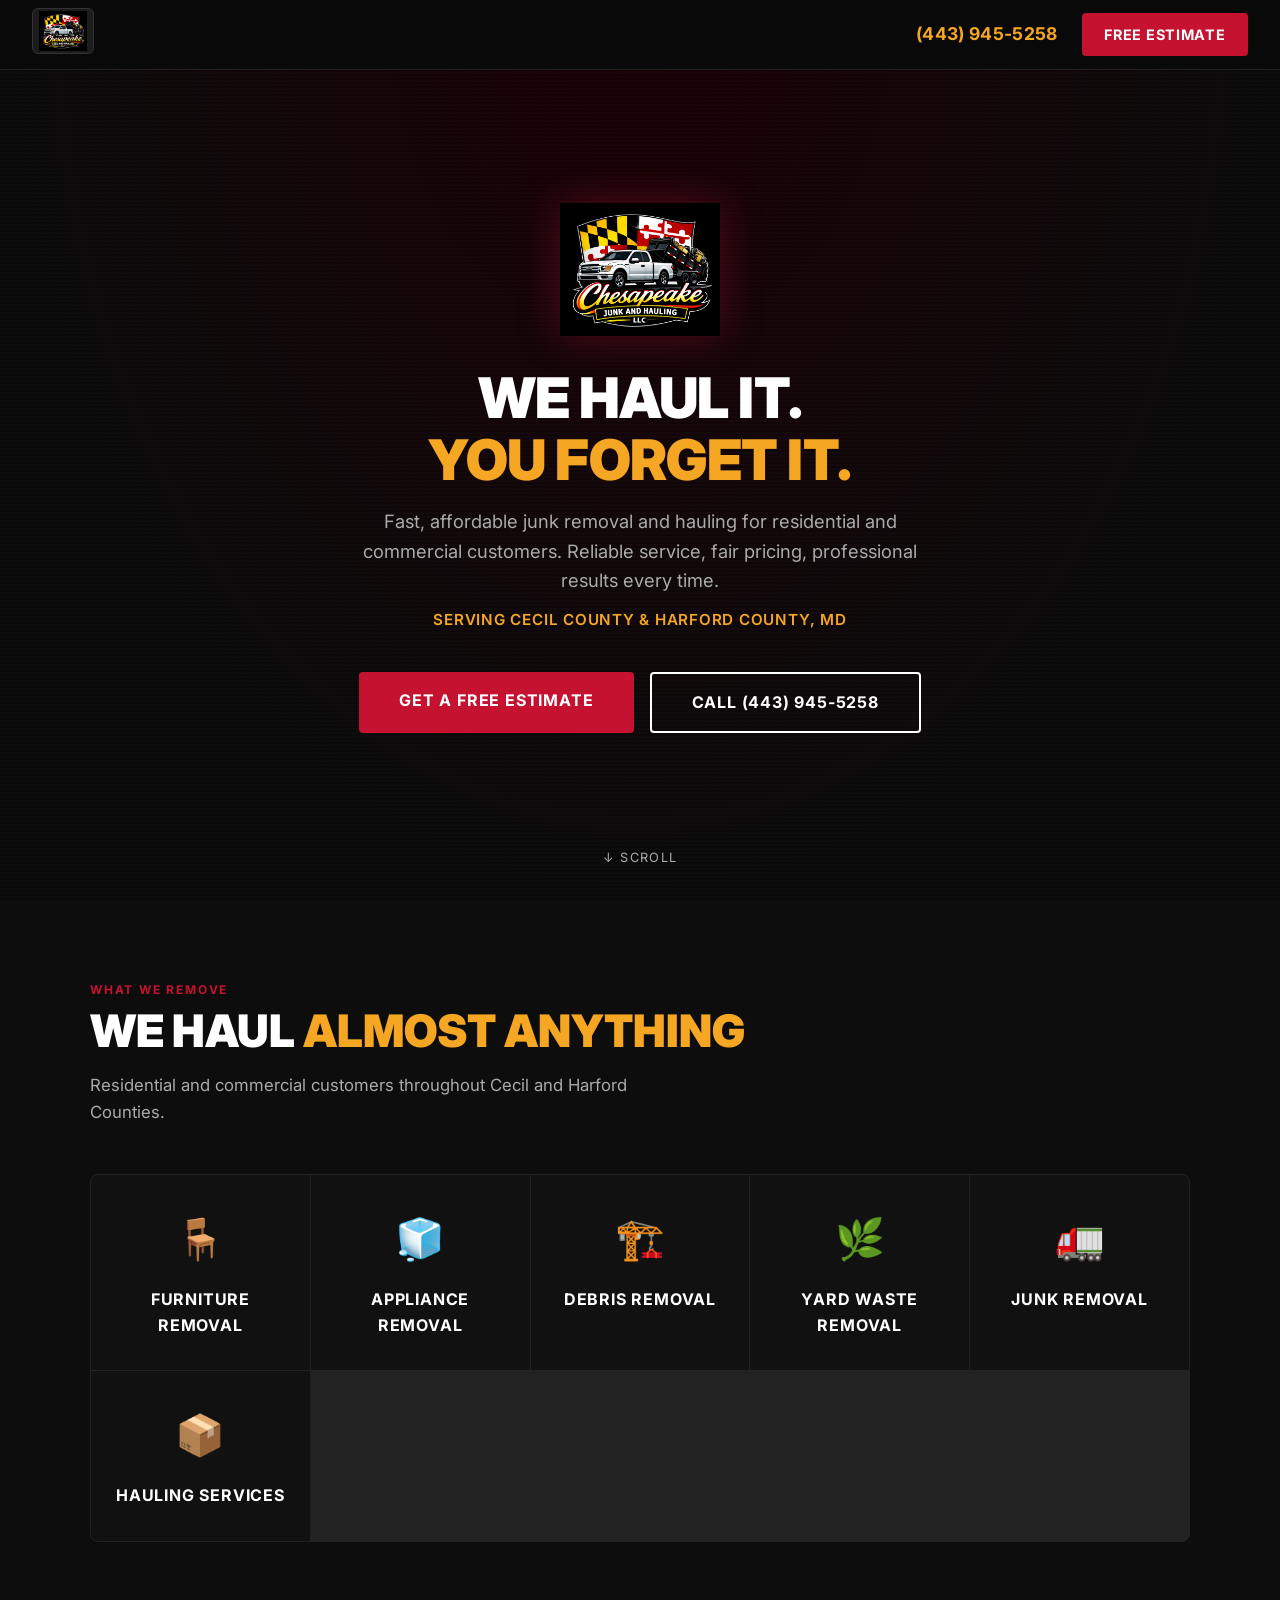
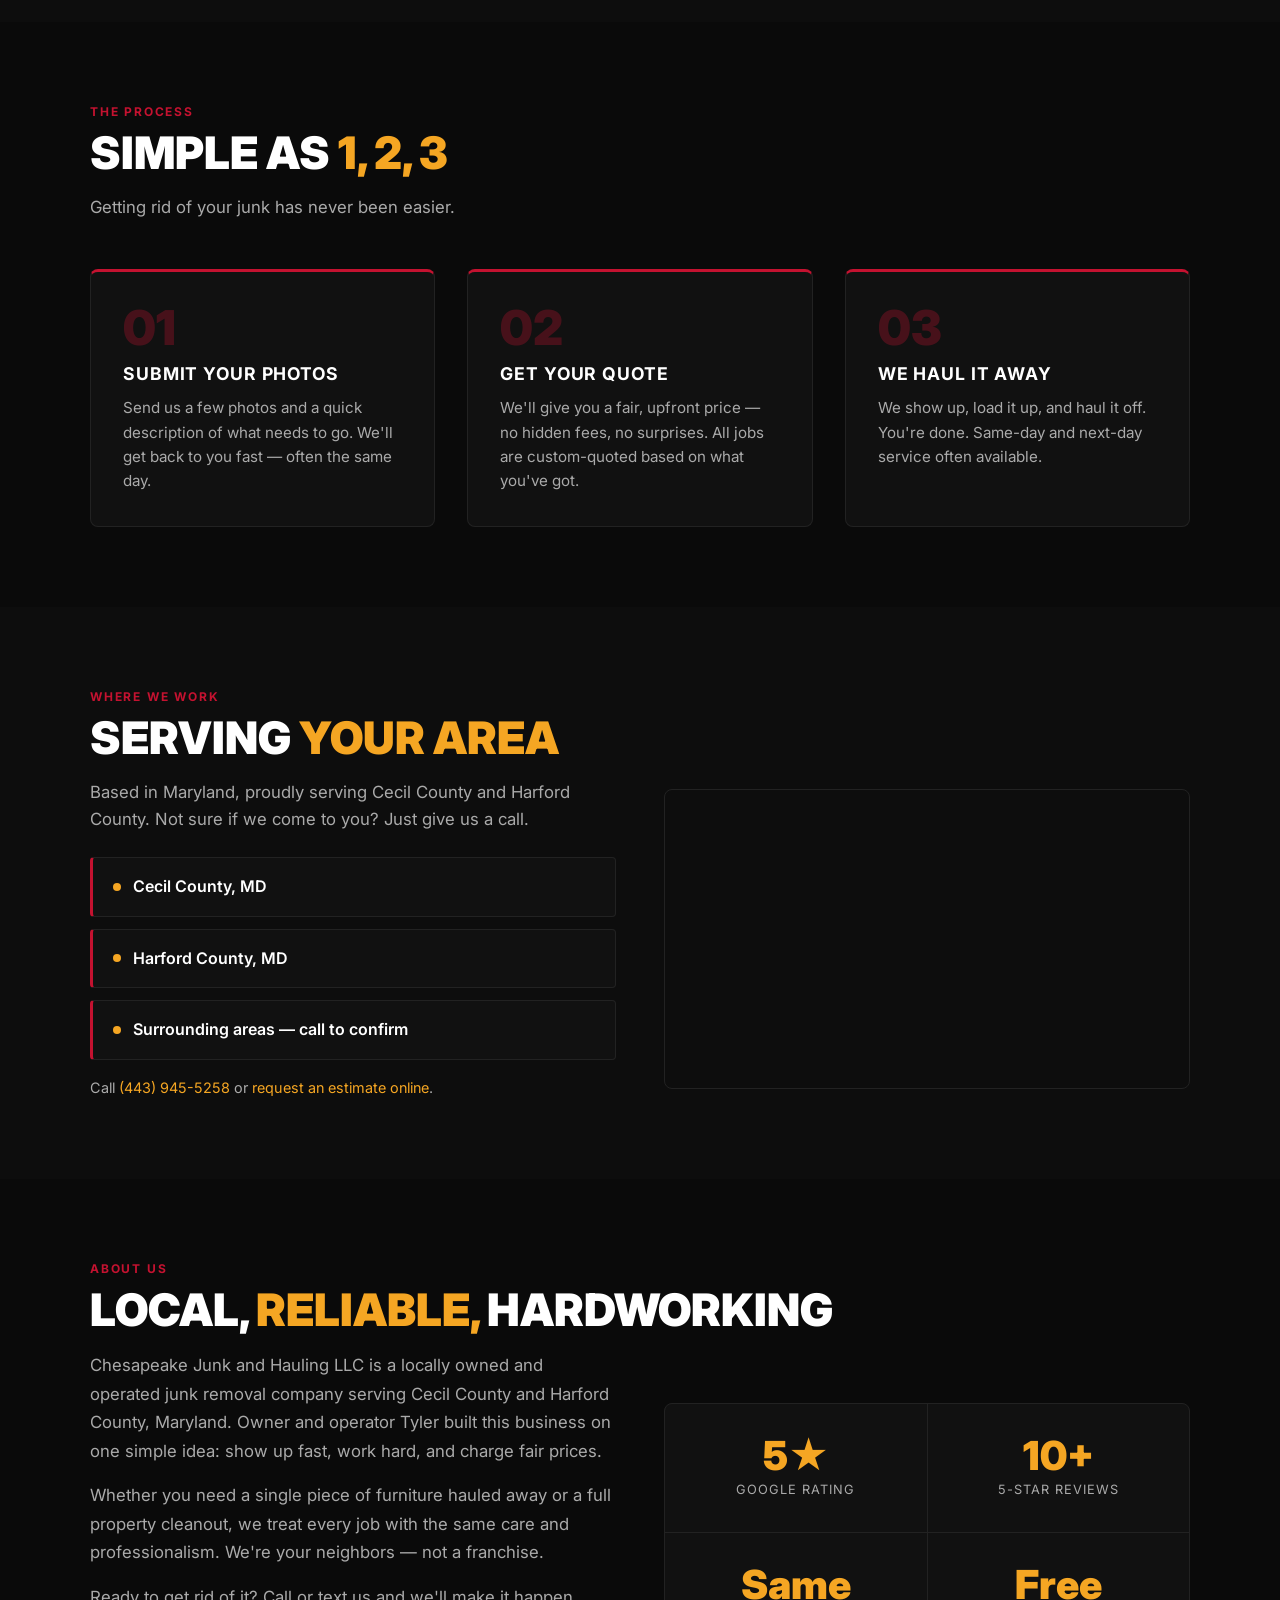
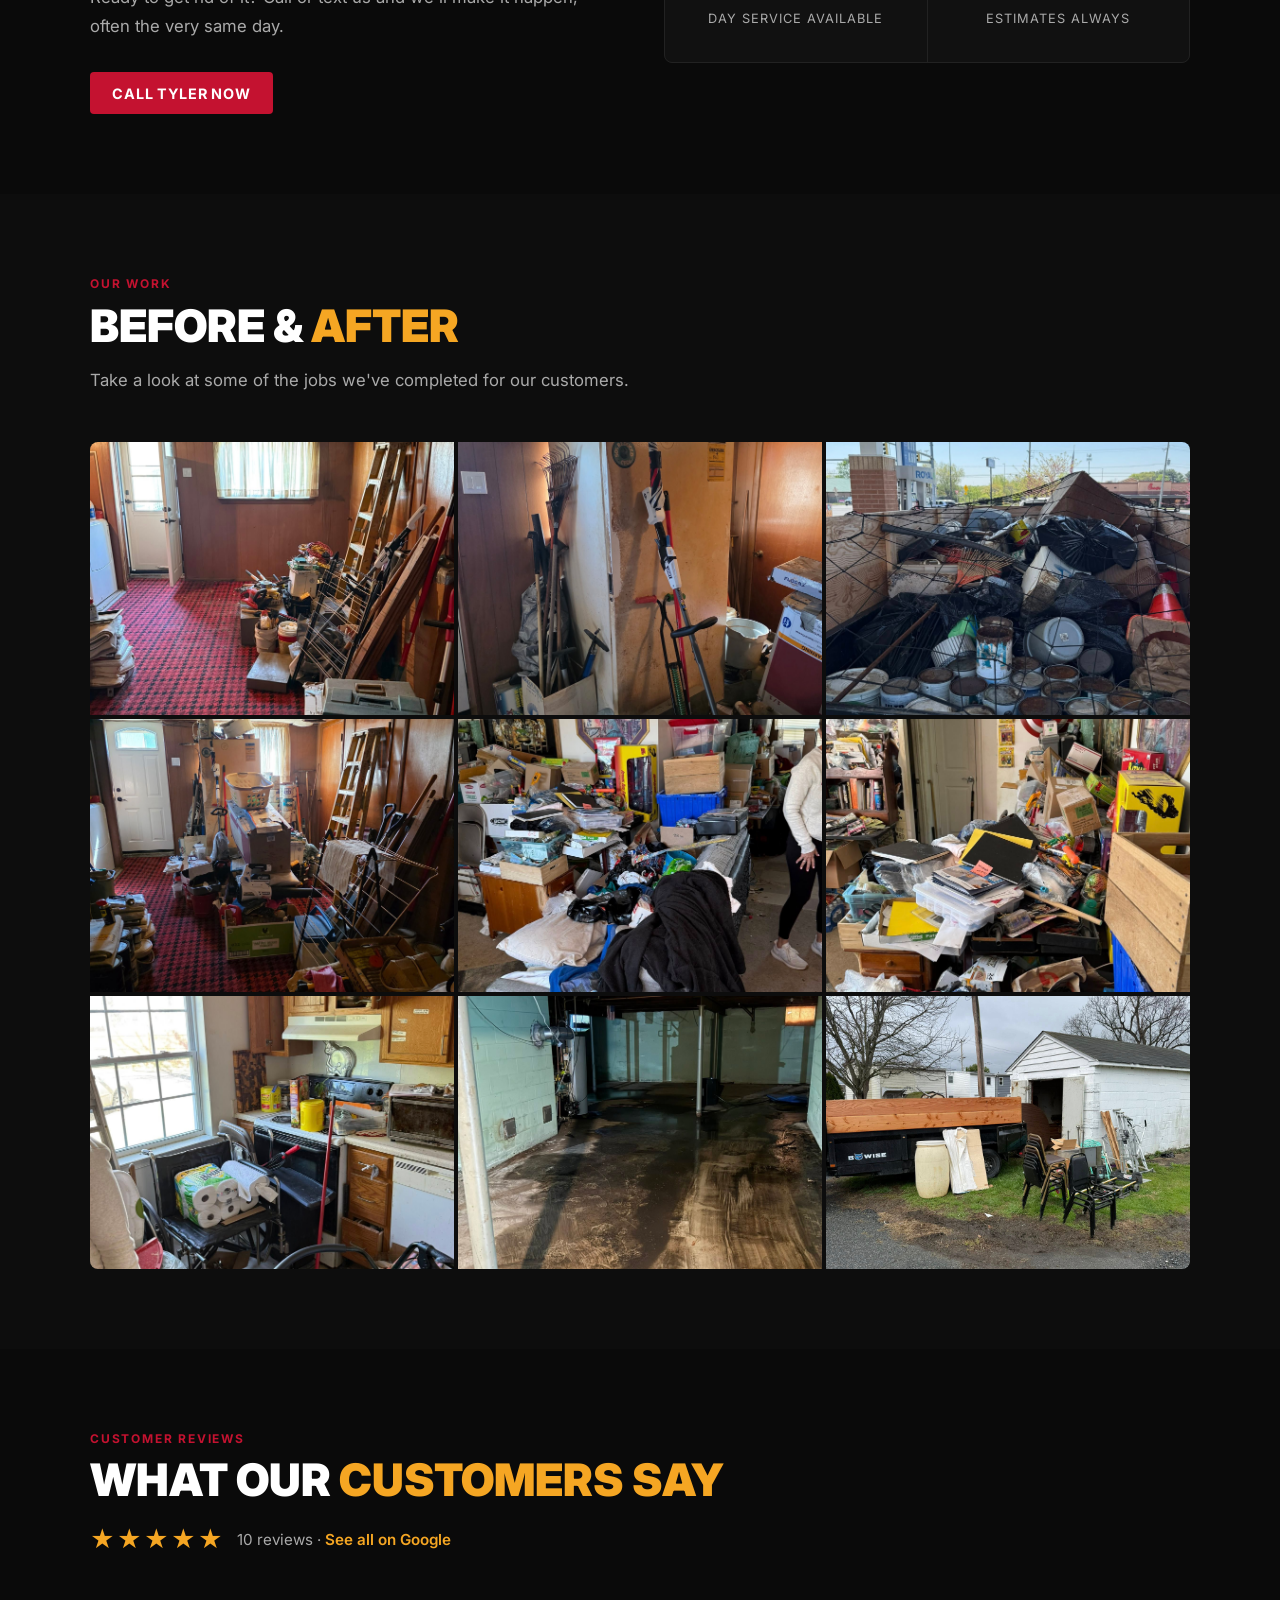
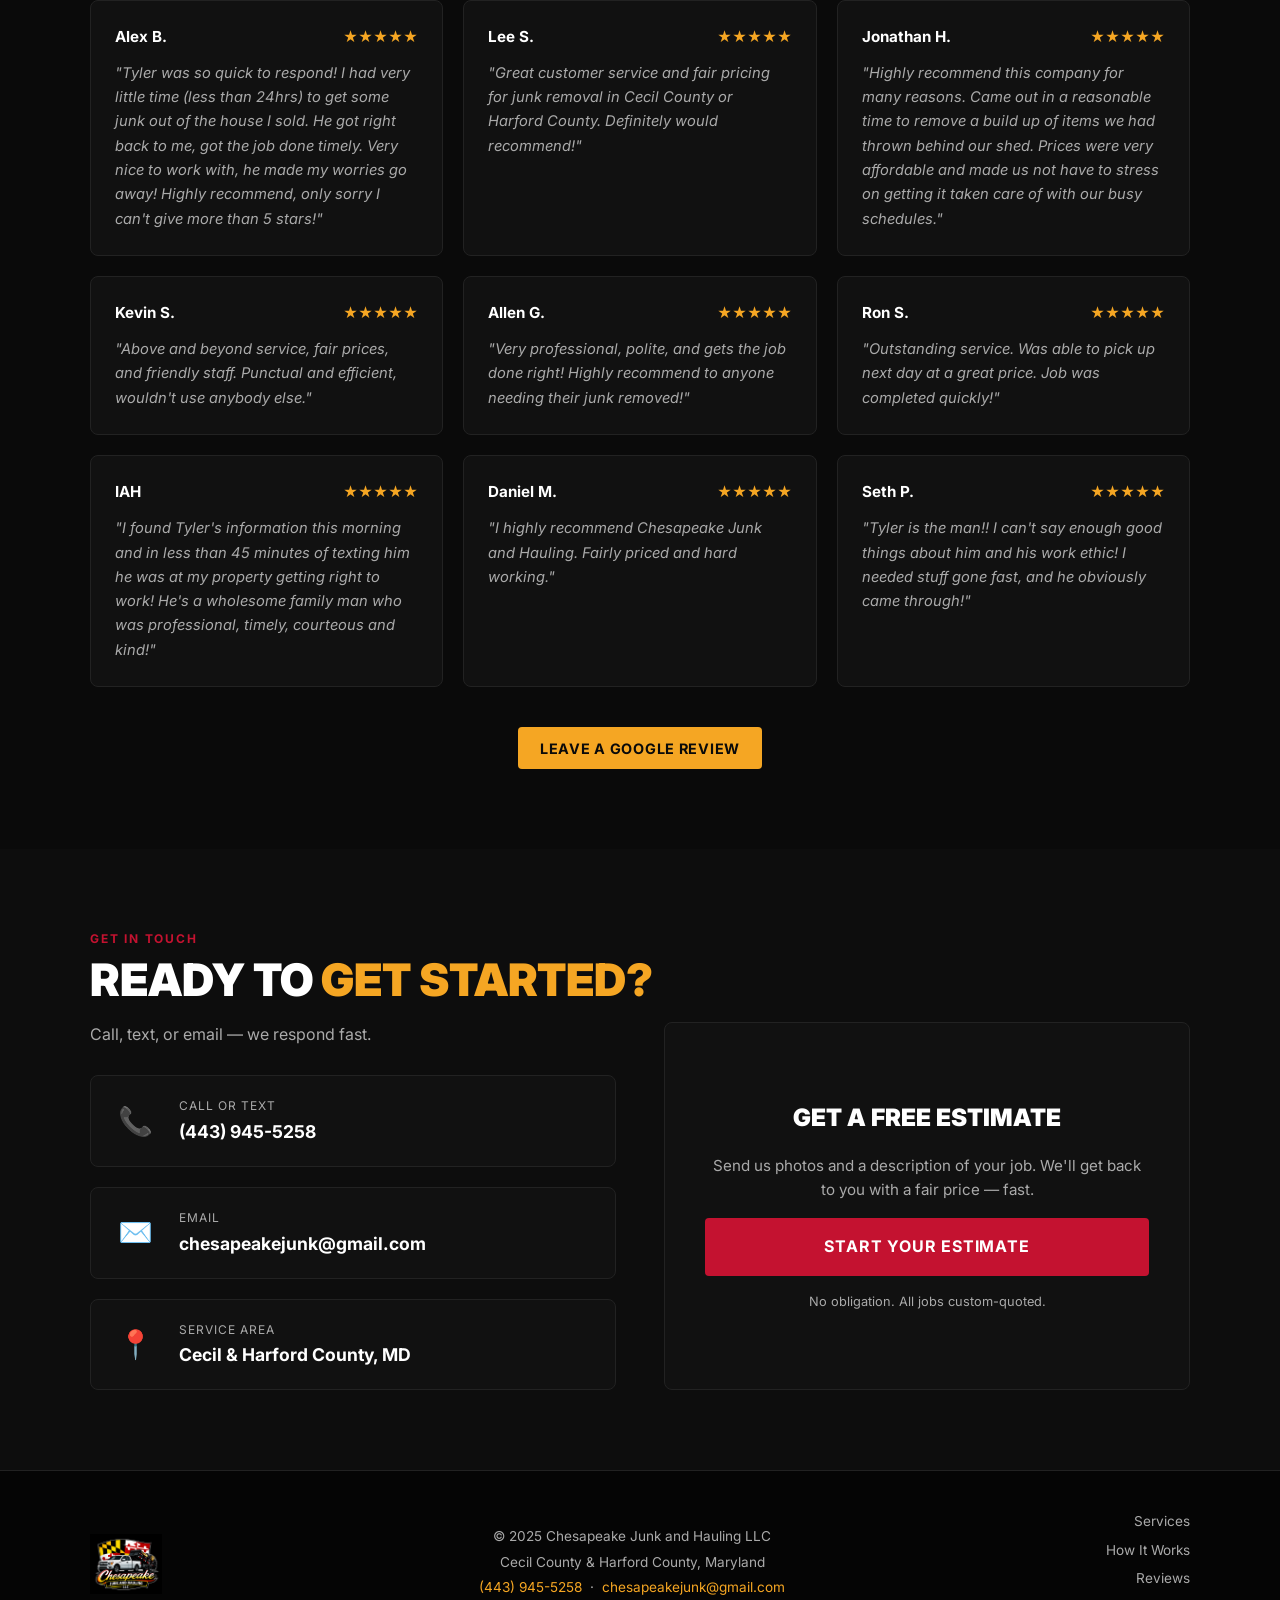
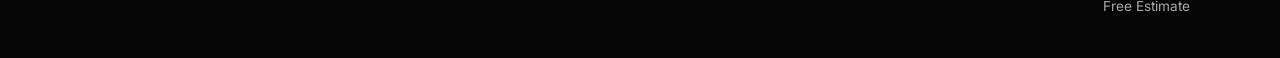
==== index.html @ 008b5aa5 "Switch to cjh_logo_1.png across all pages https://claude.ai/code/session_018CpJfaL9ju6xhXSL5NosDY" ====
<!DOCTYPE html>
<html lang="en">
<head>
  <meta charset="UTF-8" />
  <meta name="viewport" content="width=device-width, initial-scale=1.0" />
  <title>Chesapeake Junk and Hauling LLC — Cecil & Harford County, MD</title>
  <meta name="description" content="Fast, affordable junk removal and hauling for residential and commercial customers in Cecil County and Harford County, MD. Call (443) 945-5258 for a free estimate." />
  <link rel="icon" type="image/png" href="cjh_logo_1.png" />
  <link rel="stylesheet" href="css/style.css" />
  <link rel="preconnect" href="https://fonts.googleapis.com" />
  <link rel="preconnect" href="https://fonts.gstatic.com" crossorigin />
  <link href="https://fonts.googleapis.com/css2?family=Inter:wght@400;600;700;900&display=swap" rel="stylesheet" />
</head>
<body>

<!-- HEADER -->
<header>
  <a href="#hero">
    <img src="cjh_logo_1.png" alt="Chesapeake Junk and Hauling LLC" class="header-logo" />
  </a>
  <div class="header-right">
    <a href="tel:4439455258" class="header-phone">(443) 945-5258</a>
    <a href="estimate.html" class="btn btn-primary">Free Estimate</a>
  </div>
</header>

<!-- HERO -->
<section id="hero">
  <div class="hero-inner">
    <img src="cjh_logo_1.png" alt="Chesapeake Junk and Hauling LLC" class="hero-logo" />
    <h1 class="hero-headline">We Haul It.<br /><span>You Forget It.</span></h1>
    <p class="hero-sub">Fast, affordable junk removal and hauling for residential and commercial customers. Reliable service, fair pricing, professional results every time.</p>
    <p class="hero-area">Serving Cecil County &amp; Harford County, MD</p>
    <div class="hero-cta">
      <a href="estimate.html" class="btn btn-primary btn-lg">Get a Free Estimate</a>
      <a href="tel:4439455258" class="btn btn-outline btn-lg">Call (443) 945-5258</a>
    </div>
  </div>
  <div class="hero-scroll">↓ scroll</div>
</section>

<!-- SERVICES -->
<section id="services">
  <div class="section-inner">
    <p class="section-label">What We Remove</p>
    <h2 class="section-title">We Haul <span>Almost Anything</span></h2>
    <p class="section-sub">Residential and commercial customers throughout Cecil and Harford Counties.</p>
    <div class="services-grid">
      <div class="service-card">
        <span class="service-icon">🪑</span>
        <p class="service-name">Furniture Removal</p>
      </div>
      <div class="service-card">
        <span class="service-icon">🧊</span>
        <p class="service-name">Appliance Removal</p>
      </div>
      <div class="service-card">
        <span class="service-icon">🏗️</span>
        <p class="service-name">Debris Removal</p>
      </div>
      <div class="service-card">
        <span class="service-icon">🌿</span>
        <p class="service-name">Yard Waste Removal</p>
      </div>
      <div class="service-card">
        <span class="service-icon">🚛</span>
        <p class="service-name">Junk Removal</p>
      </div>
      <div class="service-card">
        <span class="service-icon">📦</span>
        <p class="service-name">Hauling Services</p>
      </div>
    </div>
  </div>
</section>

<!-- HOW IT WORKS -->
<section id="how-it-works">
  <div class="section-inner">
    <p class="section-label">The Process</p>
    <h2 class="section-title">Simple as <span>1, 2, 3</span></h2>
    <p class="section-sub">Getting rid of your junk has never been easier.</p>
    <div class="steps">
      <div class="step">
        <div class="step-number">01</div>
        <p class="step-title">Submit Your Photos</p>
        <p class="step-desc">Send us a few photos and a quick description of what needs to go. We'll get back to you fast — often the same day.</p>
      </div>
      <div class="step">
        <div class="step-number">02</div>
        <p class="step-title">Get Your Quote</p>
        <p class="step-desc">We'll give you a fair, upfront price — no hidden fees, no surprises. All jobs are custom-quoted based on what you've got.</p>
      </div>
      <div class="step">
        <div class="step-number">03</div>
        <p class="step-title">We Haul It Away</p>
        <p class="step-desc">We show up, load it up, and haul it off. You're done. Same-day and next-day service often available.</p>
      </div>
    </div>
  </div>
</section>

<!-- SERVICE AREA -->
<section id="service-area">
  <div class="section-inner">
    <p class="section-label">Where We Work</p>
    <h2 class="section-title">Serving <span>Your Area</span></h2>
    <div class="area-content">
      <div>
        <p class="section-sub" style="margin-bottom:1.5rem;">Based in Maryland, proudly serving Cecil County and Harford County. Not sure if we come to you? Just give us a call.</p>
        <div class="area-counties">
          <div class="county"><span class="county-dot"></span>Cecil County, MD</div>
          <div class="county"><span class="county-dot"></span>Harford County, MD</div>
          <div class="county"><span class="county-dot"></span>Surrounding areas — call to confirm</div>
        </div>
        <p class="area-note">Call <a href="tel:4439455258" style="color:var(--gold)">(443) 945-5258</a> or <a href="estimate.html" style="color:var(--gold)">request an estimate online</a>.</p>
      </div>
      <div class="map-embed">
        <iframe
          title="Service area map"
          src="https://www.google.com/maps/embed?pb=!1m18!1m12!1m3!1d393918.5!2d-76.3!3d39.6!2m3!1f0!2f0!3f0!3m2!1i1024!2i768!4f13.1!3m3!1m2!1s0xa0b65fd586cd8cc9%3A0x5579411140b2cded!2sChesapeake+Junk+and+Hauling+LLC!5e0!3m2!1sen!2sus!4v1"
          allowfullscreen=""
          loading="lazy"
          referrerpolicy="no-referrer-when-downgrade">
        </iframe>
      </div>
    </div>
  </div>
</section>

<!-- ABOUT -->
<section id="about">
  <div class="section-inner">
    <p class="section-label">About Us</p>
    <h2 class="section-title">Local, <span>Reliable,</span> Hardworking</h2>
    <div class="about-content">
      <div class="about-text">
        <p>Chesapeake Junk and Hauling LLC is a locally owned and operated junk removal company serving Cecil County and Harford County, Maryland. Owner and operator Tyler built this business on one simple idea: show up fast, work hard, and charge fair prices.</p>
        <p>Whether you need a single piece of furniture hauled away or a full property cleanout, we treat every job with the same care and professionalism. We're your neighbors — not a franchise.</p>
        <p>Ready to get rid of it? Call or text us and we'll make it happen, often the very same day.</p>
        <a href="tel:4439455258" class="btn btn-primary" style="margin-top:1rem;">Call Tyler Now</a>
      </div>
      <div class="about-stats">
        <div class="stat">
          <div class="stat-number">5★</div>
          <div class="stat-label">Google Rating</div>
        </div>
        <div class="stat">
          <div class="stat-number">10+</div>
          <div class="stat-label">5-Star Reviews</div>
        </div>
        <div class="stat">
          <div class="stat-number">Same</div>
          <div class="stat-label">Day Service Available</div>
        </div>
        <div class="stat">
          <div class="stat-number">Free</div>
          <div class="stat-label">Estimates Always</div>
        </div>
      </div>
    </div>
  </div>
</section>

<!-- GALLERY -->
<section id="gallery">
  <div class="section-inner">
    <p class="section-label">Our Work</p>
    <h2 class="section-title">Before &amp; <span>After</span></h2>
    <p class="section-sub">Take a look at some of the jobs we've completed for our customers.</p>
    <div class="gallery-grid">
      <div class="gallery-item" onclick="openLightbox(this)">
        <img src="681707821_122120002311206513_1579442215105613670_n.jpg" alt="Junk removal job" loading="lazy" />
      </div>
      <div class="gallery-item" onclick="openLightbox(this)">
        <img src="683344611_122120002287206513_3068894009517770310_n.jpg" alt="Junk removal job" loading="lazy" />
      </div>
      <div class="gallery-item" onclick="openLightbox(this)">
        <img src="683772284_122120002323206513_3448571448815365434_n.jpg" alt="Junk removal job" loading="lazy" />
      </div>
      <div class="gallery-item" onclick="openLightbox(this)">
        <img src="684471905_122120002281206513_4633569588279270824_n.jpg" alt="Junk removal job" loading="lazy" />
      </div>
      <div class="gallery-item" onclick="openLightbox(this)">
        <img src="701676213_122122004553206513_4109151575637820748_n.jpg" alt="Junk removal job" loading="lazy" />
      </div>
      <div class="gallery-item" onclick="openLightbox(this)">
        <img src="702260670_122122004379206513_4114368675977324073_n.jpg" alt="Junk removal job" loading="lazy" />
      </div>
      <div class="gallery-item" onclick="openLightbox(this)">
        <img src="702288674_122122004415206513_717815003523115135_n.jpg" alt="Junk removal job" loading="lazy" />
      </div>
      <div class="gallery-item" onclick="openLightbox(this)">
        <img src="703206499_122122370973206513_6875641164603915104_n.jpg" alt="Junk removal job" loading="lazy" />
      </div>
      <div class="gallery-item" onclick="openLightbox(this)">
        <img src="656009964_122115654963206513_557684525960553288_n.jpg" alt="Junk removal job" loading="lazy" />
      </div>
    </div>
  </div>
</section>

<!-- REVIEWS -->
<section id="reviews">
  <div class="section-inner">
    <p class="section-label">Customer Reviews</p>
    <h2 class="section-title">What Our <span>Customers Say</span></h2>
    <div class="reviews-stars">
      <span class="stars">★★★★★</span>
      <span class="reviews-count">10 reviews · <a href="https://www.google.com/maps/place/Chesapeake+Junk+and+Hauling+LLC/@40.1745763,-80.2454149,7z/data=!3m1!4b1!4m6!3m5!1s0xa0b65fd586cd8cc9:0x5579411140b2cded!8m2!3d40.2003813!4d-77.6047046!16s%2Fg%2F11y_xlfj4_" target="_blank" rel="noopener">See all on Google</a></span>
    </div>
    <div class="reviews-grid">
      <div class="review-card">
        <div class="review-header">
          <span class="reviewer-name">Alex B.</span>
          <span class="review-stars">★★★★★</span>
        </div>
        <p class="review-text">"Tyler was so quick to respond! I had very little time (less than 24hrs) to get some junk out of the house I sold. He got right back to me, got the job done timely. Very nice to work with, he made my worries go away! Highly recommend, only sorry I can't give more than 5 stars!"</p>
      </div>
      <div class="review-card">
        <div class="review-header">
          <span class="reviewer-name">Lee S.</span>
          <span class="review-stars">★★★★★</span>
        </div>
        <p class="review-text">"Great customer service and fair pricing for junk removal in Cecil County or Harford County. Definitely would recommend!"</p>
      </div>
      <div class="review-card">
        <div class="review-header">
          <span class="reviewer-name">Jonathan H.</span>
          <span class="review-stars">★★★★★</span>
        </div>
        <p class="review-text">"Highly recommend this company for many reasons. Came out in a reasonable time to remove a build up of items we had thrown behind our shed. Prices were very affordable and made us not have to stress on getting it taken care of with our busy schedules."</p>
      </div>
      <div class="review-card">
        <div class="review-header">
          <span class="reviewer-name">Kevin S.</span>
          <span class="review-stars">★★★★★</span>
        </div>
        <p class="review-text">"Above and beyond service, fair prices, and friendly staff. Punctual and efficient, wouldn't use anybody else."</p>
      </div>
      <div class="review-card">
        <div class="review-header">
          <span class="reviewer-name">Allen G.</span>
          <span class="review-stars">★★★★★</span>
        </div>
        <p class="review-text">"Very professional, polite, and gets the job done right! Highly recommend to anyone needing their junk removed!"</p>
      </div>
      <div class="review-card">
        <div class="review-header">
          <span class="reviewer-name">Ron S.</span>
          <span class="review-stars">★★★★★</span>
        </div>
        <p class="review-text">"Outstanding service. Was able to pick up next day at a great price. Job was completed quickly!"</p>
      </div>
      <div class="review-card">
        <div class="review-header">
          <span class="reviewer-name">IAH</span>
          <span class="review-stars">★★★★★</span>
        </div>
        <p class="review-text">"I found Tyler's information this morning and in less than 45 minutes of texting him he was at my property getting right to work! He's a wholesome family man who was professional, timely, courteous and kind!"</p>
      </div>
      <div class="review-card">
        <div class="review-header">
          <span class="reviewer-name">Daniel M.</span>
          <span class="review-stars">★★★★★</span>
        </div>
        <p class="review-text">"I highly recommend Chesapeake Junk and Hauling. Fairly priced and hard working."</p>
      </div>
      <div class="review-card">
        <div class="review-header">
          <span class="reviewer-name">Seth P.</span>
          <span class="review-stars">★★★★★</span>
        </div>
        <p class="review-text">"Tyler is the man!! I can't say enough good things about him and his work ethic! I needed stuff gone fast, and he obviously came through!"</p>
      </div>
    </div>
    <div class="reviews-cta">
      <a href="https://www.google.com/maps/place/Chesapeake+Junk+and+Hauling+LLC/@40.1745763,-80.2454149,7z/data=!3m1!4b1!4m6!3m5!1s0xa0b65fd586cd8cc9:0x5579411140b2cded!8m2!3d40.2003813!4d-77.6047046!16s%2Fg%2F11y_xlfj4_" target="_blank" rel="noopener" class="btn btn-gold">Leave a Google Review</a>
    </div>
  </div>
</section>

<!-- CONTACT -->
<section id="contact">
  <div class="section-inner">
    <p class="section-label">Get In Touch</p>
    <h2 class="section-title">Ready to <span>Get Started?</span></h2>
    <div class="contact-grid">
      <div class="contact-methods">
        <p style="color:var(--gray);margin-bottom:0.5rem;">Call, text, or email — we respond fast.</p>
        <a href="tel:4439455258" class="contact-method">
          <span class="contact-icon">📞</span>
          <div>
            <p class="contact-method-label">Call or Text</p>
            <p class="contact-method-value">(443) 945-5258</p>
          </div>
        </a>
        <a href="mailto:chesapeakejunk@gmail.com" class="contact-method">
          <span class="contact-icon">✉️</span>
          <div>
            <p class="contact-method-label">Email</p>
            <p class="contact-method-value">chesapeakejunk@gmail.com</p>
          </div>
        </a>
        <a href="https://www.google.com/maps/place/Chesapeake+Junk+and+Hauling+LLC/@40.1745763,-80.2454149,7z/data=!3m1!4b1!4m6!3m5!1s0xa0b65fd586cd8cc9:0x5579411140b2cded!8m2!3d40.2003813!4d-77.6047046!16s%2Fg%2F11y_xlfj4_" target="_blank" rel="noopener" class="contact-method">
          <span class="contact-icon">📍</span>
          <div>
            <p class="contact-method-label">Service Area</p>
            <p class="contact-method-value">Cecil &amp; Harford County, MD</p>
          </div>
        </a>
      </div>
      <div class="contact-cta-box">
        <h3>Get a Free Estimate</h3>
        <p>Send us photos and a description of your job. We'll get back to you with a fair price — fast.</p>
        <a href="estimate.html" class="btn btn-primary btn-lg">Start Your Estimate</a>
        <p style="color:var(--gray);font-size:0.8rem;">No obligation. All jobs custom-quoted.</p>
      </div>
    </div>
  </div>
</section>

<!-- FOOTER -->
<footer>
  <div class="footer-inner">
    <img src="cjh_logo_1.png" alt="Chesapeake Junk and Hauling LLC" class="footer-logo" />
    <div class="footer-info">
      <p>&copy; 2025 Chesapeake Junk and Hauling LLC</p>
      <p>Cecil County &amp; Harford County, Maryland</p>
      <p><a href="tel:4439455258">(443) 945-5258</a> &nbsp;·&nbsp; <a href="mailto:chesapeakejunk@gmail.com">chesapeakejunk@gmail.com</a></p>
    </div>
    <div class="footer-links">
      <a href="#services">Services</a>
      <a href="#how-it-works">How It Works</a>
      <a href="#reviews">Reviews</a>
      <a href="estimate.html">Free Estimate</a>
    </div>
  </div>
</footer>

<!-- LIGHTBOX -->
<div class="lightbox" id="lightbox" onclick="closeLightbox()">
  <span class="lightbox-close">&times;</span>
  <img id="lightbox-img" src="" alt="" />
</div>

<script src="js/main.js"></script>
</body>
</html>
---- css/style.css ----
*, *::before, *::after { box-sizing: border-box; margin: 0; padding: 0; }

:root {
  --black: #0a0a0a;
  --dark: #111111;
  --darker: #0d0d0d;
  --red: #c41230;
  --red-dark: #9e0e26;
  --gold: #f5a623;
  --white: #ffffff;
  --gray: #aaaaaa;
  --border: #222222;
}

html { scroll-behavior: smooth; }

body {
  font-family: 'Inter', 'Segoe UI', Arial, sans-serif;
  background: var(--black);
  color: var(--white);
  line-height: 1.6;
}

a { color: inherit; text-decoration: none; }

/* ── HEADER ── */
header {
  position: fixed;
  top: 0; left: 0; right: 0;
  z-index: 100;
  background: rgba(10,10,10,0.95);
  backdrop-filter: blur(8px);
  border-bottom: 1px solid var(--border);
  padding: 0 2rem;
  height: 70px;
  display: flex;
  align-items: center;
  justify-content: space-between;
}

.header-logo {
  height: 46px;
  width: auto;
  background: #1c1c1c;
  border-radius: 6px;
  padding: 2px 6px;
  border: 1px solid #333;
}

.header-right {
  display: flex;
  align-items: center;
  gap: 1.5rem;
}

.header-phone {
  font-size: 1.1rem;
  font-weight: 700;
  color: var(--gold);
  letter-spacing: 0.02em;
}

.header-phone:hover { color: var(--white); }

.btn {
  display: inline-block;
  padding: 0.6rem 1.4rem;
  border-radius: 4px;
  font-weight: 700;
  font-size: 0.9rem;
  text-transform: uppercase;
  letter-spacing: 0.05em;
  transition: background 0.2s, transform 0.1s;
  cursor: pointer;
  border: none;
}

.btn-primary {
  background: var(--red);
  color: var(--white);
}

.btn-primary:hover {
  background: var(--red-dark);
  transform: translateY(-1px);
}

.btn-gold {
  background: var(--gold);
  color: var(--black);
}

.btn-gold:hover {
  background: #e09510;
  transform: translateY(-1px);
}

.btn-outline {
  background: transparent;
  color: var(--white);
  border: 2px solid var(--white);
}

.btn-outline:hover {
  background: var(--white);
  color: var(--black);
}

.btn-lg {
  padding: 1rem 2.5rem;
  font-size: 1rem;
}

/* ── HERO ── */
#hero {
  min-height: 100vh;
  display: flex;
  align-items: center;
  justify-content: center;
  text-align: center;
  padding: 100px 2rem 4rem;
  background: radial-gradient(ellipse at center top, #1a0005 0%, var(--black) 70%);
  position: relative;
  overflow: hidden;
}

#hero::before {
  content: '';
  position: absolute;
  inset: 0;
  background: repeating-linear-gradient(
    0deg,
    transparent,
    transparent 2px,
    rgba(255,255,255,0.01) 2px,
    rgba(255,255,255,0.01) 4px
  );
  pointer-events: none;
}

.hero-inner {
  max-width: 800px;
  position: relative;
  z-index: 1;
}

.hero-logo {
  width: 160px;
  height: auto;
  margin-bottom: 1.5rem;
  filter: drop-shadow(0 0 20px rgba(196,18,48,0.35));
}

.hero-headline {
  font-size: clamp(2rem, 5vw, 3.5rem);
  font-weight: 900;
  line-height: 1.1;
  margin-bottom: 1rem;
  text-transform: uppercase;
  letter-spacing: -0.01em;
}

.hero-headline span { color: var(--gold); }

.hero-sub {
  font-size: 1.15rem;
  color: var(--gray);
  margin-bottom: 0.75rem;
  max-width: 560px;
  margin-left: auto;
  margin-right: auto;
}

.hero-area {
  font-size: 0.95rem;
  color: var(--gold);
  font-weight: 600;
  letter-spacing: 0.05em;
  text-transform: uppercase;
  margin-bottom: 2.5rem;
}

.hero-cta {
  display: flex;
  gap: 1rem;
  justify-content: center;
  flex-wrap: wrap;
}

.hero-scroll {
  position: absolute;
  bottom: 2rem;
  left: 50%;
  transform: translateX(-50%);
  color: var(--gray);
  font-size: 0.8rem;
  letter-spacing: 0.1em;
  text-transform: uppercase;
  animation: bounce 2s infinite;
}

@keyframes bounce {
  0%, 100% { transform: translateX(-50%) translateY(0); }
  50% { transform: translateX(-50%) translateY(6px); }
}

/* ── SECTIONS ── */
section { padding: 5rem 2rem; }

.section-inner {
  max-width: 1100px;
  margin: 0 auto;
}

.section-label {
  font-size: 0.75rem;
  font-weight: 700;
  letter-spacing: 0.15em;
  text-transform: uppercase;
  color: var(--red);
  margin-bottom: 0.5rem;
}

.section-title {
  font-size: clamp(1.8rem, 3.5vw, 2.8rem);
  font-weight: 900;
  text-transform: uppercase;
  line-height: 1.1;
  margin-bottom: 1rem;
}

.section-title span { color: var(--gold); }

.section-sub {
  color: var(--gray);
  font-size: 1.05rem;
  max-width: 560px;
  margin-bottom: 3rem;
}

/* ── SERVICES ── */
#services { background: var(--darker); }

.services-grid {
  display: grid;
  grid-template-columns: repeat(auto-fit, minmax(200px, 1fr));
  gap: 1px;
  background: var(--border);
  border: 1px solid var(--border);
  border-radius: 8px;
  overflow: hidden;
}

.service-card {
  background: var(--dark);
  padding: 2rem 1.5rem;
  text-align: center;
  transition: background 0.2s;
}

.service-card:hover { background: #161616; }

.service-icon {
  font-size: 2.5rem;
  margin-bottom: 1rem;
  display: block;
}

.service-name {
  font-size: 1rem;
  font-weight: 700;
  text-transform: uppercase;
  letter-spacing: 0.05em;
}

/* ── HOW IT WORKS ── */
#how-it-works { background: var(--black); }

.steps {
  display: grid;
  grid-template-columns: repeat(auto-fit, minmax(240px, 1fr));
  gap: 2rem;
  counter-reset: steps;
}

.step {
  position: relative;
  padding: 2rem;
  background: var(--dark);
  border: 1px solid var(--border);
  border-radius: 8px;
  border-top: 3px solid var(--red);
}

.step-number {
  font-size: 3rem;
  font-weight: 900;
  color: var(--red);
  opacity: 0.3;
  line-height: 1;
  margin-bottom: 0.5rem;
}

.step-title {
  font-size: 1.1rem;
  font-weight: 700;
  text-transform: uppercase;
  letter-spacing: 0.05em;
  margin-bottom: 0.5rem;
}

.step-desc { color: var(--gray); font-size: 0.95rem; }

/* ── SERVICE AREA ── */
#service-area { background: var(--darker); }

.area-content {
  display: grid;
  grid-template-columns: 1fr 1fr;
  gap: 3rem;
  align-items: center;
}

.area-counties {
  display: flex;
  flex-direction: column;
  gap: 0.75rem;
}

.county {
  display: flex;
  align-items: center;
  gap: 0.75rem;
  padding: 1rem 1.25rem;
  background: var(--dark);
  border: 1px solid var(--border);
  border-left: 3px solid var(--red);
  border-radius: 4px;
  font-weight: 600;
}

.county-dot {
  width: 8px; height: 8px;
  background: var(--gold);
  border-radius: 50%;
  flex-shrink: 0;
}

.area-note {
  color: var(--gray);
  font-size: 0.9rem;
  margin-top: 1rem;
}

.map-embed {
  border-radius: 8px;
  overflow: hidden;
  border: 1px solid var(--border);
  height: 300px;
}

.map-embed iframe {
  width: 100%;
  height: 100%;
  border: none;
  filter: invert(90%) hue-rotate(180deg);
}

/* ── ABOUT ── */
#about { background: var(--black); }

.about-content {
  display: grid;
  grid-template-columns: 1fr 1fr;
  gap: 3rem;
  align-items: center;
}

.about-text p {
  color: var(--gray);
  margin-bottom: 1rem;
  font-size: 1.05rem;
  line-height: 1.7;
}

.about-stats {
  display: grid;
  grid-template-columns: 1fr 1fr;
  gap: 1px;
  background: var(--border);
  border: 1px solid var(--border);
  border-radius: 8px;
  overflow: hidden;
}

.stat {
  background: var(--dark);
  padding: 2rem;
  text-align: center;
}

.stat-number {
  font-size: 2.5rem;
  font-weight: 900;
  color: var(--gold);
  line-height: 1;
  margin-bottom: 0.25rem;
}

.stat-label {
  font-size: 0.8rem;
  color: var(--gray);
  text-transform: uppercase;
  letter-spacing: 0.08em;
}

/* ── GALLERY ── */
#gallery { background: var(--darker); }

.gallery-grid {
  display: grid;
  grid-template-columns: repeat(auto-fill, minmax(280px, 1fr));
  gap: 4px;
  border-radius: 8px;
  overflow: hidden;
}

.gallery-item {
  aspect-ratio: 4/3;
  overflow: hidden;
  cursor: pointer;
  position: relative;
}

.gallery-item img {
  width: 100%;
  height: 100%;
  object-fit: cover;
  transition: transform 0.3s;
}

.gallery-item:hover img { transform: scale(1.05); }

/* lightbox */
.lightbox {
  display: none;
  position: fixed;
  inset: 0;
  background: rgba(0,0,0,0.95);
  z-index: 999;
  align-items: center;
  justify-content: center;
}

.lightbox.active { display: flex; }

.lightbox img {
  max-width: 90vw;
  max-height: 90vh;
  object-fit: contain;
  border-radius: 4px;
}

.lightbox-close {
  position: absolute;
  top: 1rem; right: 1.5rem;
  font-size: 2rem;
  color: var(--white);
  cursor: pointer;
  line-height: 1;
  opacity: 0.7;
}

.lightbox-close:hover { opacity: 1; }

/* ── REVIEWS ── */
#reviews { background: var(--black); }

.reviews-stars {
  display: flex;
  align-items: center;
  gap: 0.75rem;
  margin-bottom: 2.5rem;
}

.stars { color: var(--gold); font-size: 1.5rem; letter-spacing: 2px; }
.reviews-count { color: var(--gray); font-size: 0.95rem; }
.reviews-count a { color: var(--gold); font-weight: 600; }
.reviews-count a:hover { text-decoration: underline; }

.reviews-grid {
  display: grid;
  grid-template-columns: repeat(auto-fill, minmax(300px, 1fr));
  gap: 1.25rem;
  margin-bottom: 2.5rem;
}

.review-card {
  background: var(--dark);
  border: 1px solid var(--border);
  border-radius: 8px;
  padding: 1.5rem;
}

.review-header {
  display: flex;
  justify-content: space-between;
  align-items: flex-start;
  margin-bottom: 0.75rem;
}

.reviewer-name { font-weight: 700; font-size: 0.95rem; }
.review-stars { color: var(--gold); font-size: 0.9rem; }

.review-text {
  color: var(--gray);
  font-size: 0.92rem;
  line-height: 1.65;
  font-style: italic;
}

.reviews-cta { text-align: center; }

/* ── CONTACT ── */
#contact { background: var(--darker); }

.contact-grid {
  display: grid;
  grid-template-columns: 1fr 1fr;
  gap: 3rem;
}

.contact-methods { display: flex; flex-direction: column; gap: 1.25rem; }

.contact-method {
  display: flex;
  align-items: center;
  gap: 1.25rem;
  padding: 1.25rem;
  background: var(--dark);
  border: 1px solid var(--border);
  border-radius: 8px;
  transition: border-color 0.2s;
}

.contact-method:hover { border-color: var(--red); }

.contact-icon {
  font-size: 1.75rem;
  flex-shrink: 0;
  width: 48px;
  text-align: center;
}

.contact-method-label {
  font-size: 0.75rem;
  color: var(--gray);
  text-transform: uppercase;
  letter-spacing: 0.08em;
  margin-bottom: 0.15rem;
}

.contact-method-value {
  font-size: 1.1rem;
  font-weight: 700;
  color: var(--white);
}

.contact-cta-box {
  background: var(--dark);
  border: 1px solid var(--border);
  border-radius: 8px;
  padding: 2.5rem;
  display: flex;
  flex-direction: column;
  justify-content: center;
  text-align: center;
  gap: 1rem;
}

.contact-cta-box h3 {
  font-size: 1.5rem;
  font-weight: 900;
  text-transform: uppercase;
}

.contact-cta-box p { color: var(--gray); font-size: 0.95rem; }

/* ── FOOTER ── */
footer {
  background: #050505;
  border-top: 1px solid var(--border);
  padding: 2.5rem 2rem;
}

.footer-inner {
  max-width: 1100px;
  margin: 0 auto;
  display: flex;
  align-items: center;
  justify-content: space-between;
  flex-wrap: wrap;
  gap: 1.5rem;
}

.footer-logo { height: 60px; }

.footer-info { text-align: center; }
.footer-info p { color: var(--gray); font-size: 0.85rem; margin-bottom: 0.25rem; }
.footer-info a { color: var(--gold); }
.footer-info a:hover { text-decoration: underline; }

.footer-links {
  display: flex;
  flex-direction: column;
  gap: 0.4rem;
  text-align: right;
}

.footer-links a {
  color: var(--gray);
  font-size: 0.85rem;
  transition: color 0.2s;
}

.footer-links a:hover { color: var(--white); }

/* ── ESTIMATE PAGE ── */
.estimate-page {
  min-height: 100vh;
  padding: 100px 2rem 4rem;
  background: var(--black);
}

.estimate-inner {
  max-width: 720px;
  margin: 0 auto;
}

.estimate-inner .section-label { margin-bottom: 0.5rem; }
.estimate-inner .section-title { margin-bottom: 0.5rem; }
.estimate-inner .section-sub { margin-bottom: 2.5rem; }

.form-group { margin-bottom: 1.5rem; }

.form-group label {
  display: block;
  font-size: 0.85rem;
  font-weight: 700;
  text-transform: uppercase;
  letter-spacing: 0.06em;
  margin-bottom: 0.5rem;
  color: var(--gray);
}

.form-group input,
.form-group textarea,
.form-group select {
  width: 100%;
  background: var(--dark);
  border: 1px solid var(--border);
  border-radius: 6px;
  color: var(--white);
  padding: 0.85rem 1rem;
  font-size: 1rem;
  font-family: inherit;
  transition: border-color 0.2s;
  outline: none;
}

.form-group input:focus,
.form-group textarea:focus {
  border-color: var(--red);
}

.form-group textarea { resize: vertical; min-height: 120px; }

.form-row {
  display: grid;
  grid-template-columns: 1fr 1fr;
  gap: 1rem;
}

.file-upload-area {
  border: 2px dashed var(--border);
  border-radius: 8px;
  padding: 2.5rem;
  text-align: center;
  cursor: pointer;
  transition: border-color 0.2s, background 0.2s;
}

.file-upload-area:hover,
.file-upload-area.dragover {
  border-color: var(--red);
  background: rgba(196,18,48,0.05);
}

.file-upload-area input[type="file"] {
  display: none;
}

.upload-icon { font-size: 2.5rem; margin-bottom: 0.75rem; }
.upload-text { font-weight: 700; margin-bottom: 0.25rem; }
.upload-hint { color: var(--gray); font-size: 0.85rem; }

.file-list {
  margin-top: 1rem;
  display: flex;
  flex-wrap: wrap;
  gap: 0.5rem;
}

.file-chip {
  background: var(--dark);
  border: 1px solid var(--border);
  border-radius: 4px;
  padding: 0.3rem 0.75rem;
  font-size: 0.8rem;
  color: var(--gray);
  display: flex;
  align-items: center;
  gap: 0.5rem;
}

.file-chip button {
  background: none;
  border: none;
  color: var(--gray);
  cursor: pointer;
  font-size: 1rem;
  line-height: 1;
  padding: 0;
}

.file-chip button:hover { color: var(--red); }

.form-submit {
  margin-top: 2rem;
}

.form-notice {
  color: var(--gray);
  font-size: 0.82rem;
  margin-top: 0.75rem;
  text-align: center;
}

/* ── RESPONSIVE ── */
@media (max-width: 768px) {
  header { padding: 0 1rem; }
  .header-phone { font-size: 0.95rem; }
  .btn { padding: 0.5rem 1rem; font-size: 0.8rem; }

  .area-content,
  .about-content,
  .contact-grid { grid-template-columns: 1fr; }

  .map-embed { height: 250px; }

  .form-row { grid-template-columns: 1fr; }

  .footer-inner { flex-direction: column; align-items: center; text-align: center; }
  .footer-links { text-align: center; }

  .hero-logo { width: 200px; }
}

@media (max-width: 480px) {
  section { padding: 3.5rem 1.25rem; }
  .hero-cta { flex-direction: column; align-items: center; }
}
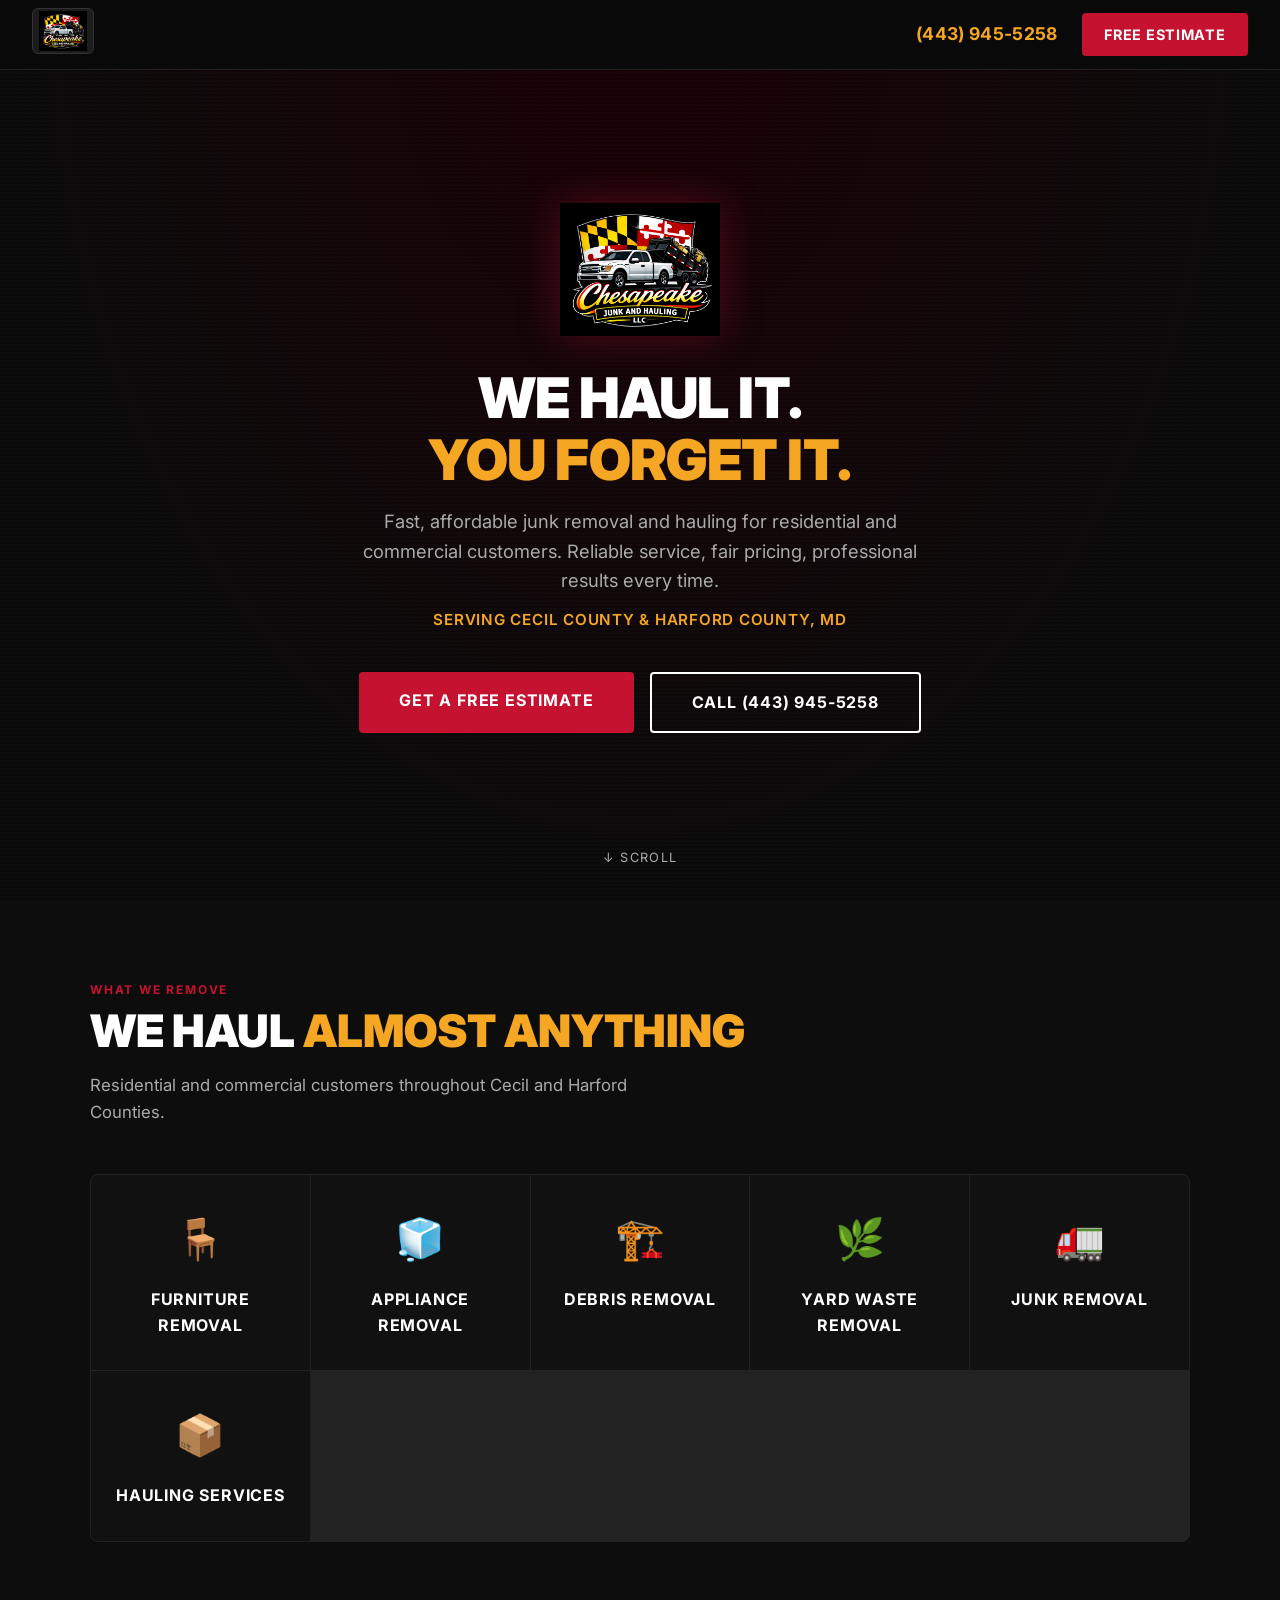
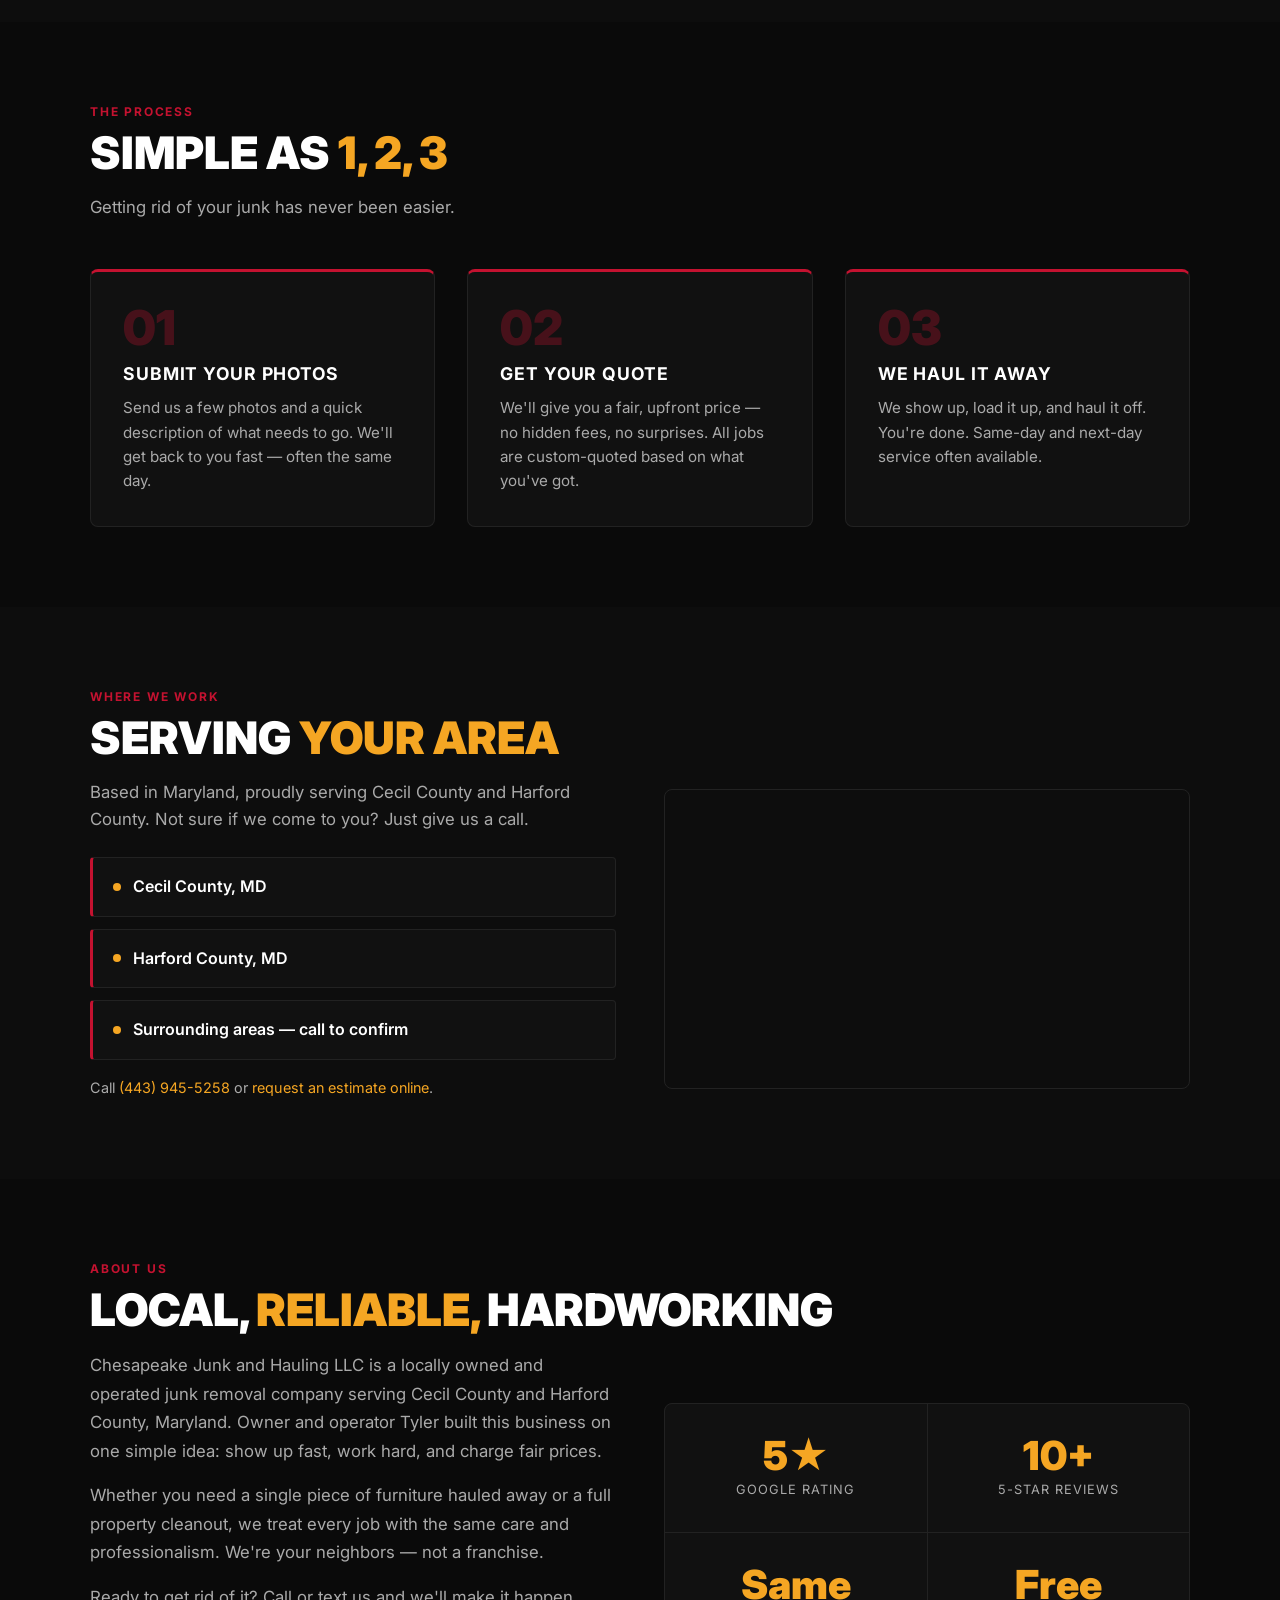
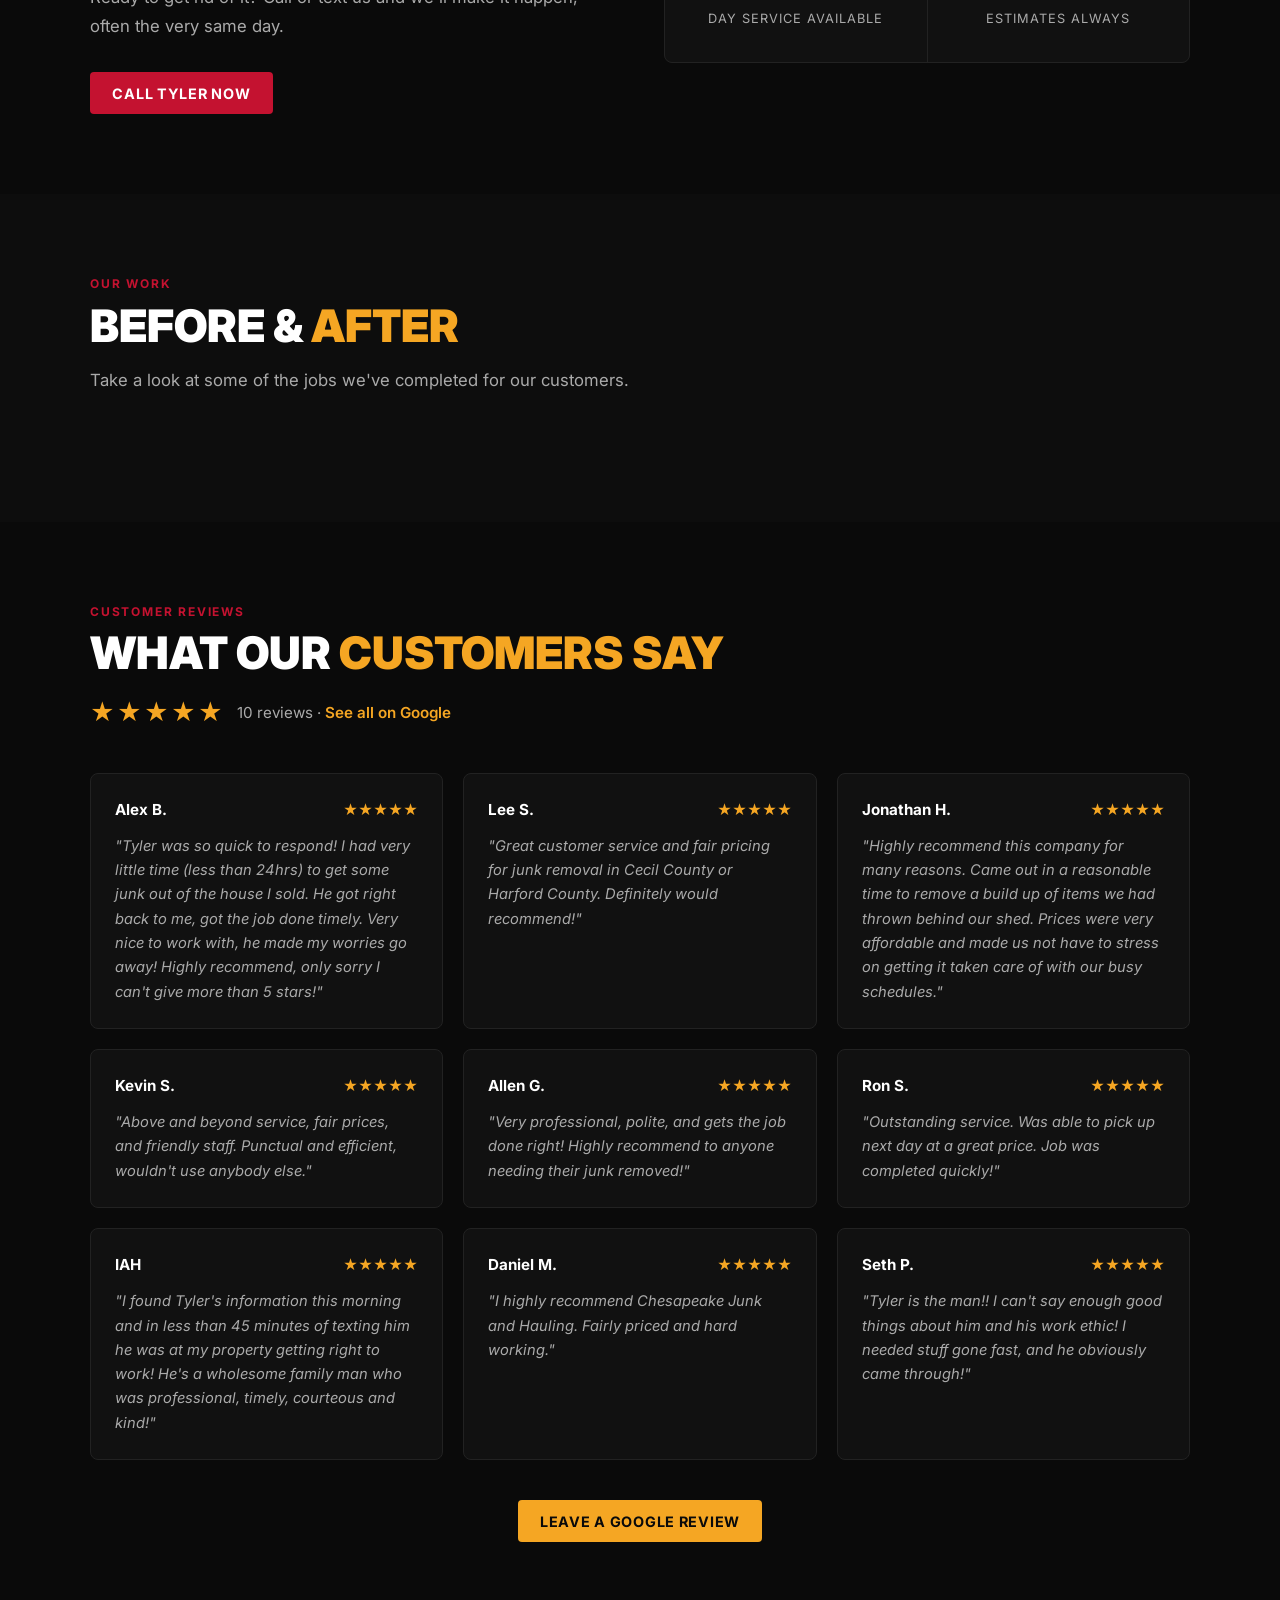
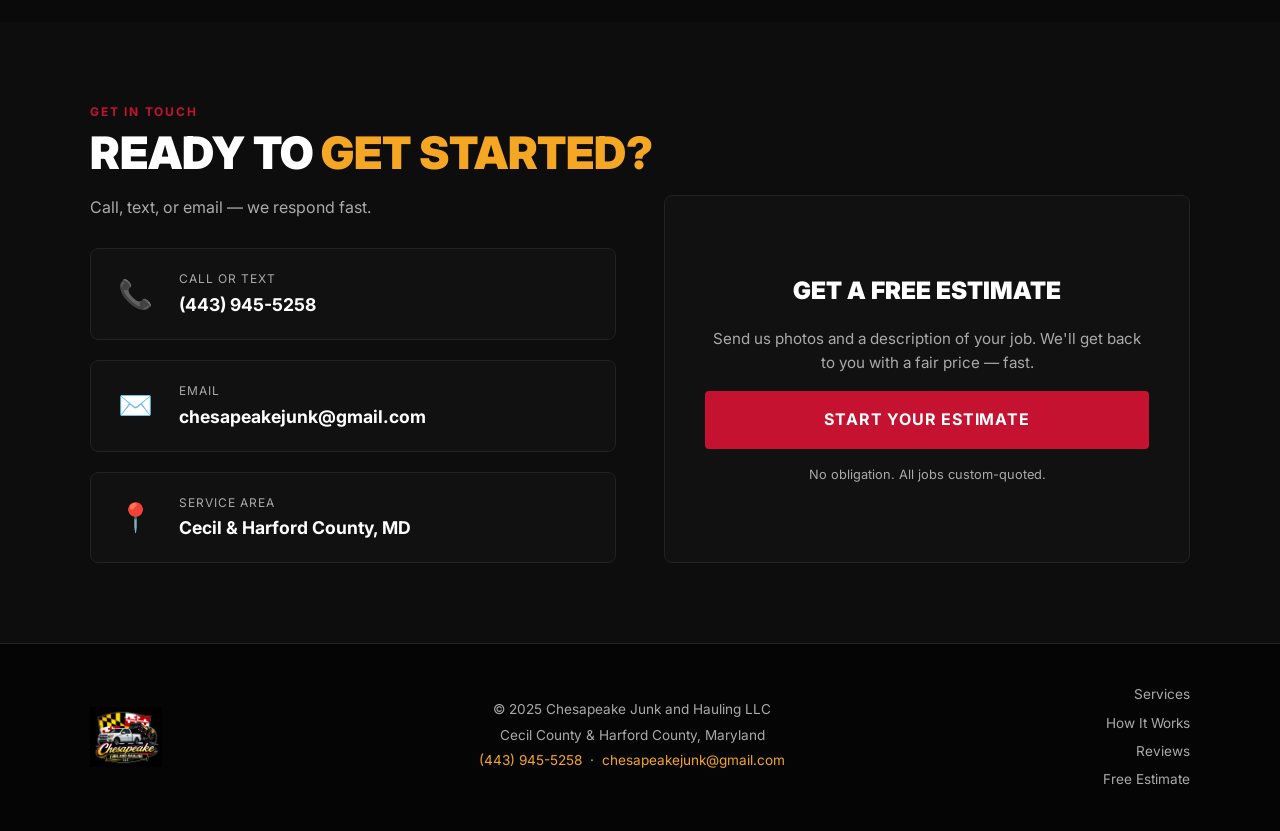
==== commit 545d107c: "Remove old photos and clear gallery for before/after rebuild https://claude.ai/code/session_018CpJfa" ====
--- a/index.html
+++ b/index.html
@@ -118,7 +118,7 @@
       <div class="map-embed">
         <iframe
           title="Service area map"
-          src="https://www.google.com/maps/embed?pb=!1m18!1m12!1m3!1d393918.5!2d-76.3!3d39.6!2m3!1f0!2f0!3f0!3m2!1i1024!2i768!4f13.1!3m3!1m2!1s0xa0b65fd586cd8cc9%3A0x5579411140b2cded!2sChesapeake+Junk+and+Hauling+LLC!5e0!3m2!1sen!2sus!4v1"
+          src="https://www.google.com/maps/embed?pb=!1m14!1m12!1m3!1d196316!2d-75.9779!3d39.5651!2m3!1f0!2f0!3f0!3m2!1i1024!2i768!4f13.1!5e0!3m2!1sen!2sus!4v1"
           allowfullscreen=""
           loading="lazy"
           referrerpolicy="no-referrer-when-downgrade">
@@ -168,34 +168,8 @@
     <p class="section-label">Our Work</p>
     <h2 class="section-title">Before &amp; <span>After</span></h2>
     <p class="section-sub">Take a look at some of the jobs we've completed for our customers.</p>
-    <div class="gallery-grid">
-      <div class="gallery-item" onclick="openLightbox(this)">
-        <img src="681707821_122120002311206513_1579442215105613670_n.jpg" alt="Junk removal job" loading="lazy" />
-      </div>
-      <div class="gallery-item" onclick="openLightbox(this)">
-        <img src="683344611_122120002287206513_3068894009517770310_n.jpg" alt="Junk removal job" loading="lazy" />
-      </div>
-      <div class="gallery-item" onclick="openLightbox(this)">
-        <img src="683772284_122120002323206513_3448571448815365434_n.jpg" alt="Junk removal job" loading="lazy" />
-      </div>
-      <div class="gallery-item" onclick="openLightbox(this)">
-        <img src="684471905_122120002281206513_4633569588279270824_n.jpg" alt="Junk removal job" loading="lazy" />
-      </div>
-      <div class="gallery-item" onclick="openLightbox(this)">
-        <img src="701676213_122122004553206513_4109151575637820748_n.jpg" alt="Junk removal job" loading="lazy" />
-      </div>
-      <div class="gallery-item" onclick="openLightbox(this)">
-        <img src="702260670_122122004379206513_4114368675977324073_n.jpg" alt="Junk removal job" loading="lazy" />
-      </div>
-      <div class="gallery-item" onclick="openLightbox(this)">
-        <img src="702288674_122122004415206513_717815003523115135_n.jpg" alt="Junk removal job" loading="lazy" />
-      </div>
-      <div class="gallery-item" onclick="openLightbox(this)">
-        <img src="703206499_122122370973206513_6875641164603915104_n.jpg" alt="Junk removal job" loading="lazy" />
-      </div>
-      <div class="gallery-item" onclick="openLightbox(this)">
-        <img src="656009964_122115654963206513_557684525960553288_n.jpg" alt="Junk removal job" loading="lazy" />
-      </div>
+    <div class="gallery-grid" id="gallery-grid">
+      <!-- photos coming soon -->
     </div>
   </div>
 </section>
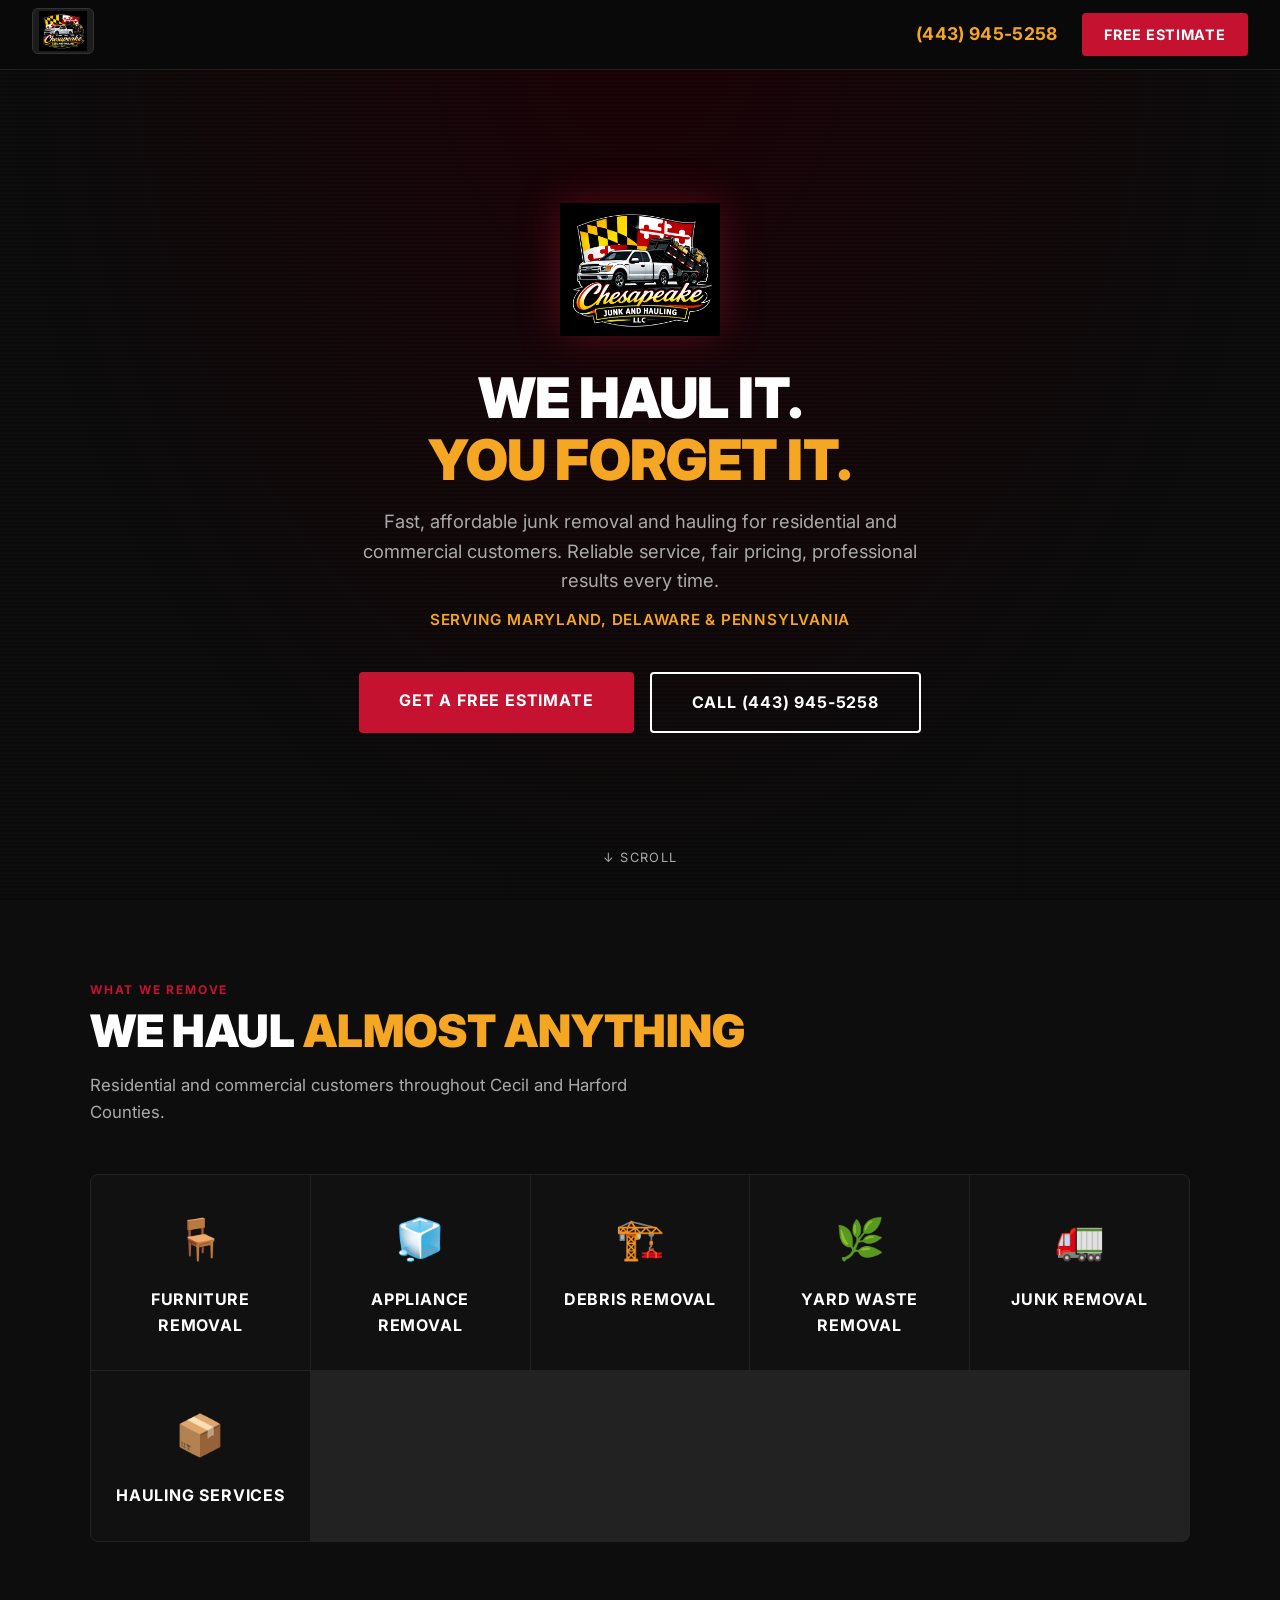
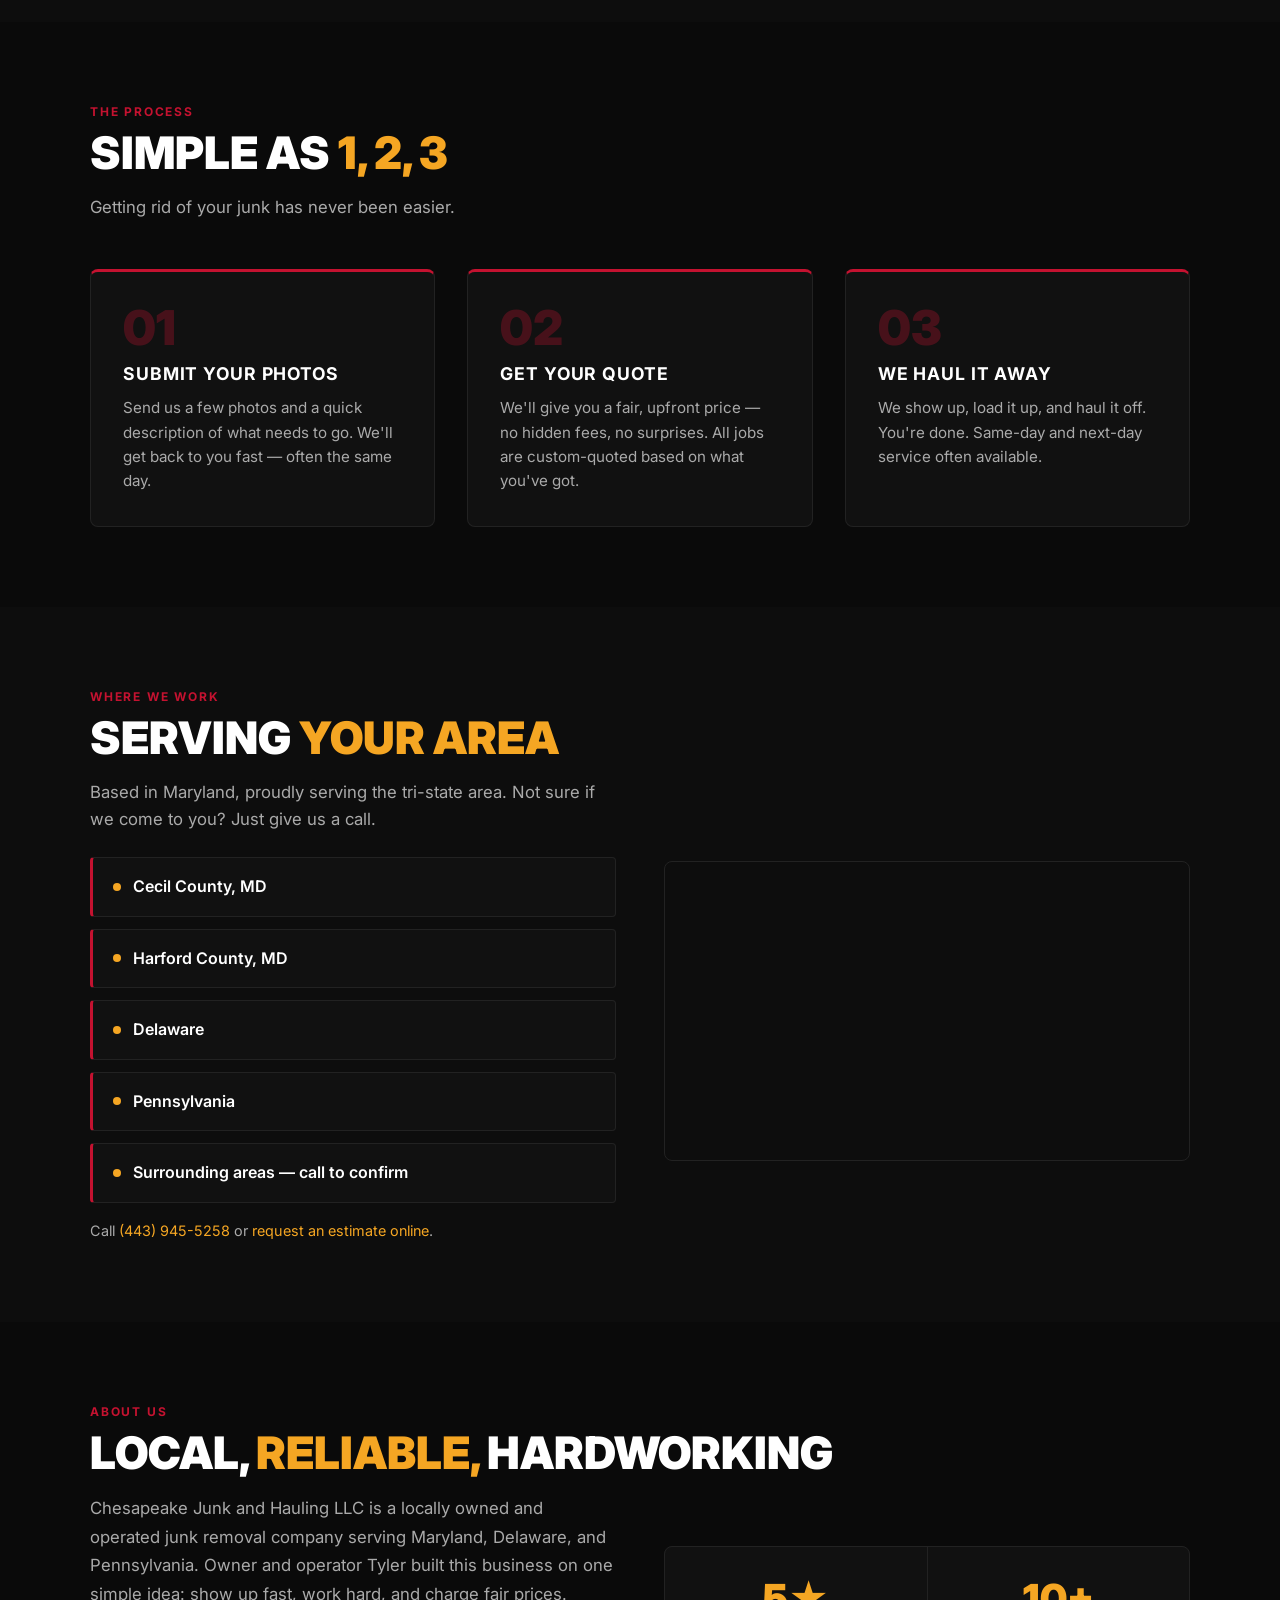
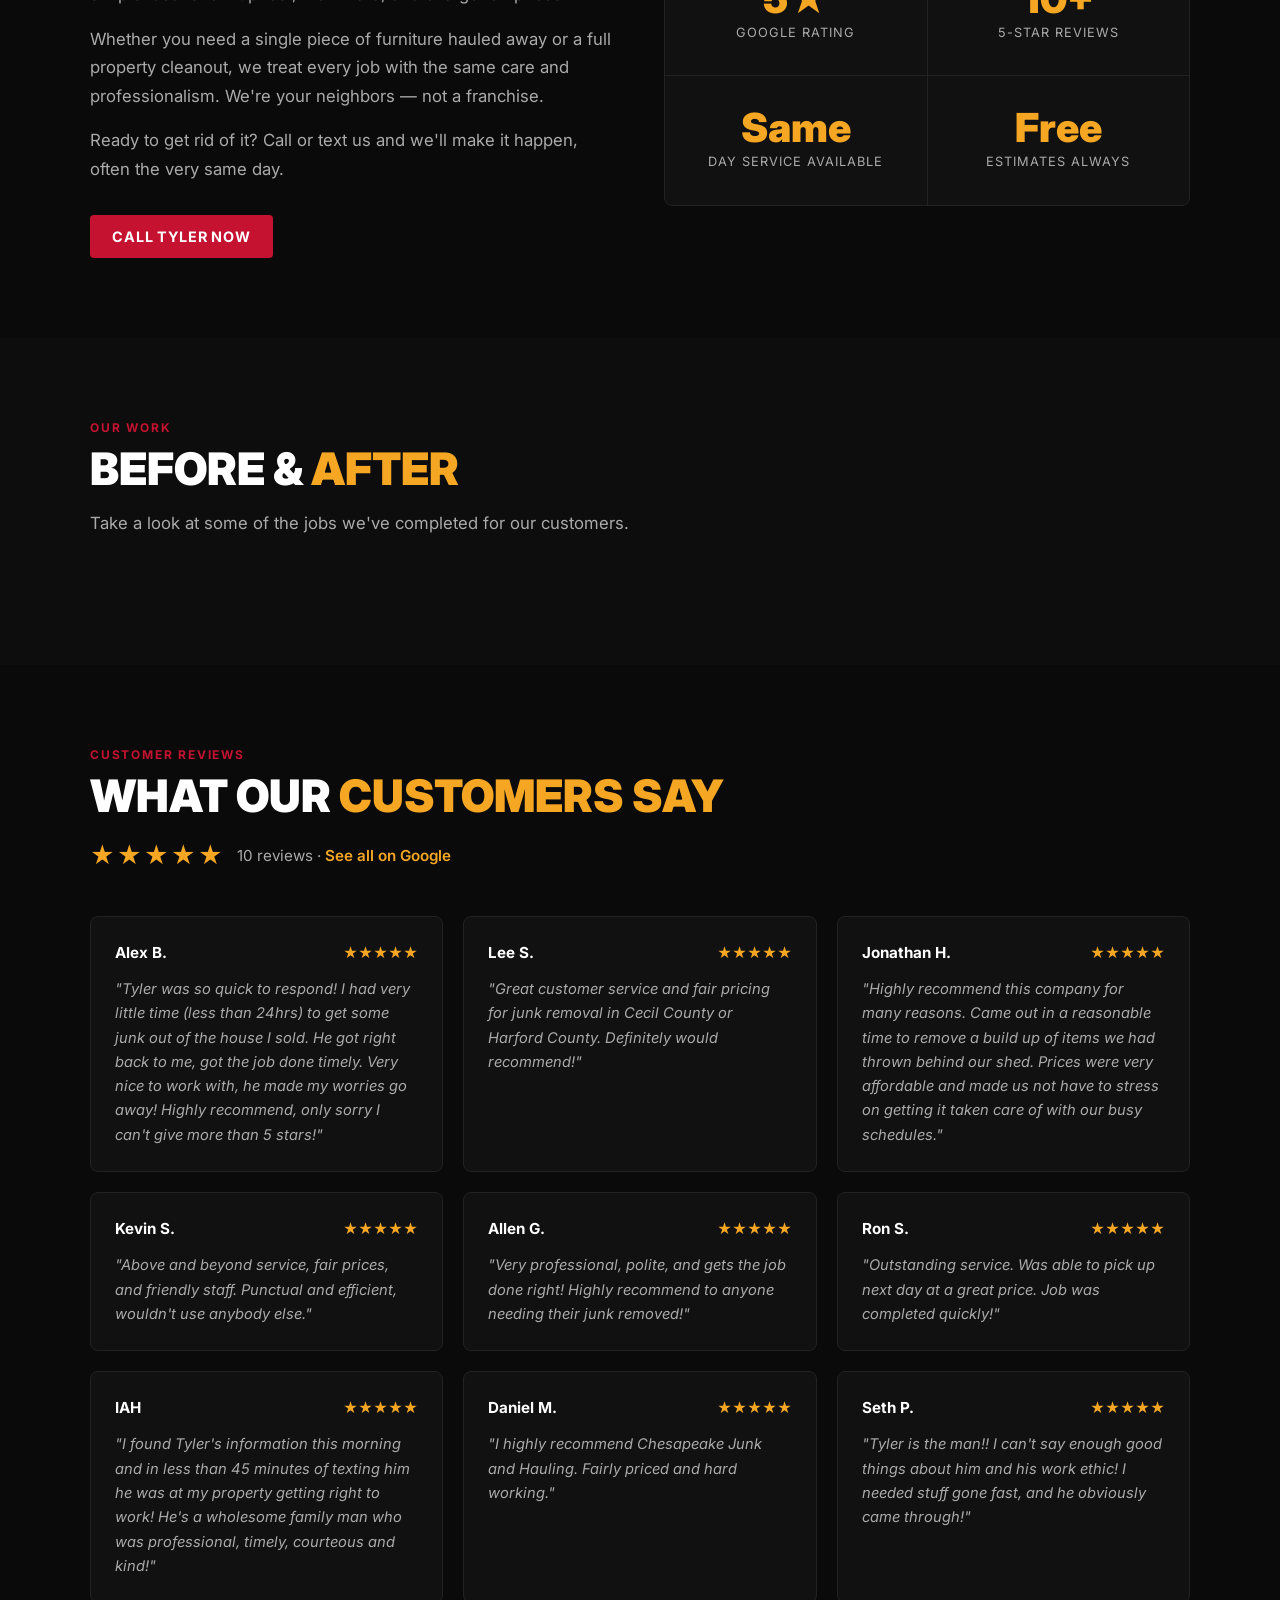
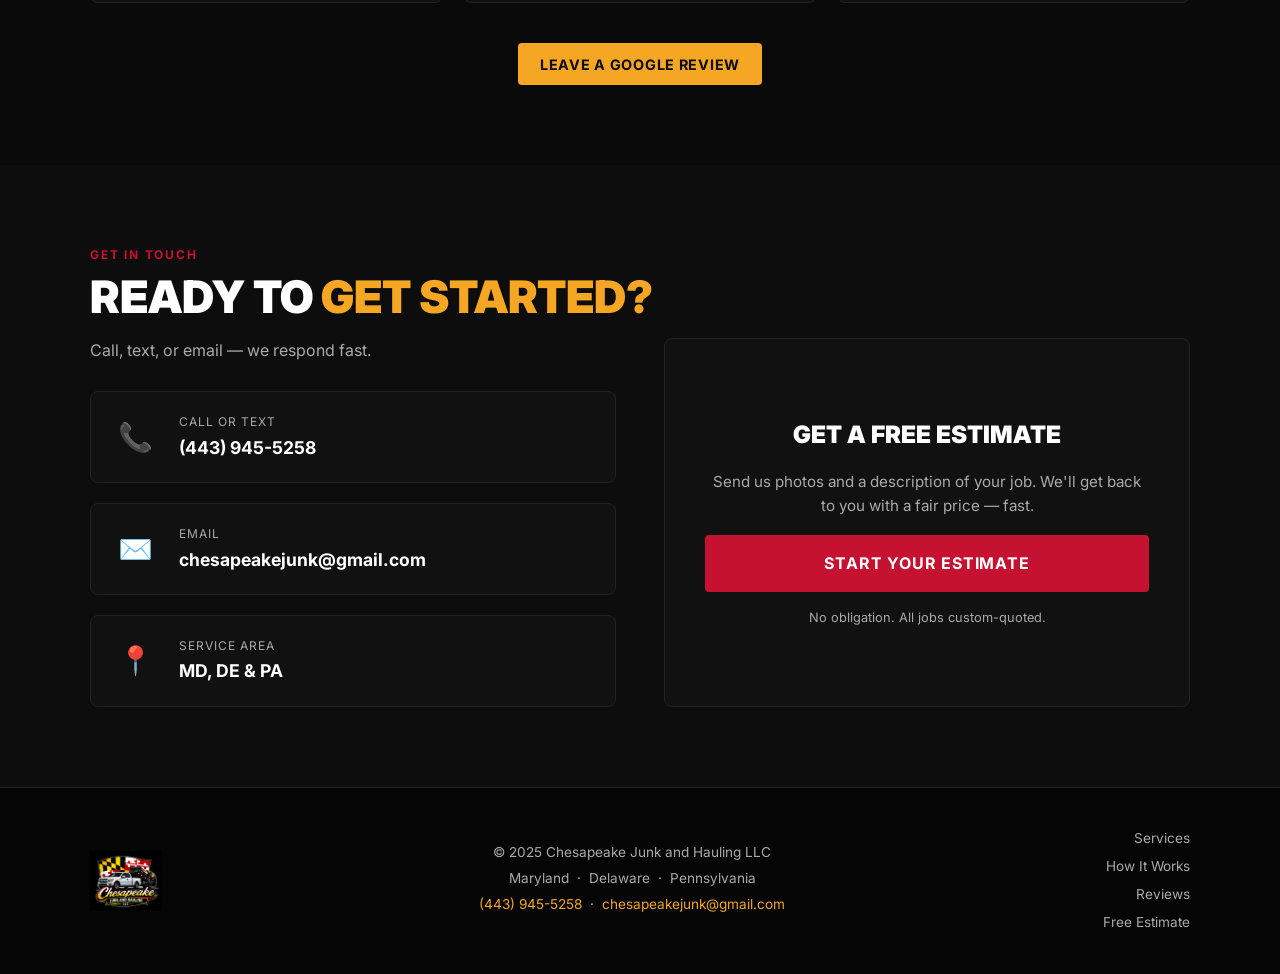
==== commit d8f10ff3: "Expand service area to include Delaware and Pennsylvania https://claude.ai/code/session_018CpJfaL9ju" ====
--- a/index.html
+++ b/index.html
@@ -3,8 +3,8 @@
 <head>
   <meta charset="UTF-8" />
   <meta name="viewport" content="width=device-width, initial-scale=1.0" />
-  <title>Chesapeake Junk and Hauling LLC — Cecil & Harford County, MD</title>
-  <meta name="description" content="Fast, affordable junk removal and hauling for residential and commercial customers in Cecil County and Harford County, MD. Call (443) 945-5258 for a free estimate." />
+  <title>Chesapeake Junk and Hauling LLC — Cecil & Harford County, MD | Delaware | Pennsylvania</title>
+  <meta name="description" content="Fast, affordable junk removal and hauling for residential and commercial customers in Cecil County, Harford County MD, Delaware, and Pennsylvania. Call (443) 945-5258 for a free estimate." />
   <link rel="icon" type="image/png" href="cjh_logo_1.png" />
   <link rel="stylesheet" href="css/style.css" />
   <link rel="preconnect" href="https://fonts.googleapis.com" />
@@ -30,7 +30,7 @@
     <img src="cjh_logo_1.png" alt="Chesapeake Junk and Hauling LLC" class="hero-logo" />
     <h1 class="hero-headline">We Haul It.<br /><span>You Forget It.</span></h1>
     <p class="hero-sub">Fast, affordable junk removal and hauling for residential and commercial customers. Reliable service, fair pricing, professional results every time.</p>
-    <p class="hero-area">Serving Cecil County &amp; Harford County, MD</p>
+    <p class="hero-area">Serving Maryland, Delaware &amp; Pennsylvania</p>
     <div class="hero-cta">
       <a href="estimate.html" class="btn btn-primary btn-lg">Get a Free Estimate</a>
       <a href="tel:4439455258" class="btn btn-outline btn-lg">Call (443) 945-5258</a>
@@ -107,10 +107,12 @@
     <h2 class="section-title">Serving <span>Your Area</span></h2>
     <div class="area-content">
       <div>
-        <p class="section-sub" style="margin-bottom:1.5rem;">Based in Maryland, proudly serving Cecil County and Harford County. Not sure if we come to you? Just give us a call.</p>
+        <p class="section-sub" style="margin-bottom:1.5rem;">Based in Maryland, proudly serving the tri-state area. Not sure if we come to you? Just give us a call.</p>
         <div class="area-counties">
           <div class="county"><span class="county-dot"></span>Cecil County, MD</div>
           <div class="county"><span class="county-dot"></span>Harford County, MD</div>
+          <div class="county"><span class="county-dot"></span>Delaware</div>
+          <div class="county"><span class="county-dot"></span>Pennsylvania</div>
           <div class="county"><span class="county-dot"></span>Surrounding areas — call to confirm</div>
         </div>
         <p class="area-note">Call <a href="tel:4439455258" style="color:var(--gold)">(443) 945-5258</a> or <a href="estimate.html" style="color:var(--gold)">request an estimate online</a>.</p>
@@ -135,7 +137,7 @@
     <h2 class="section-title">Local, <span>Reliable,</span> Hardworking</h2>
     <div class="about-content">
       <div class="about-text">
-        <p>Chesapeake Junk and Hauling LLC is a locally owned and operated junk removal company serving Cecil County and Harford County, Maryland. Owner and operator Tyler built this business on one simple idea: show up fast, work hard, and charge fair prices.</p>
+        <p>Chesapeake Junk and Hauling LLC is a locally owned and operated junk removal company serving Maryland, Delaware, and Pennsylvania. Owner and operator Tyler built this business on one simple idea: show up fast, work hard, and charge fair prices.</p>
         <p>Whether you need a single piece of furniture hauled away or a full property cleanout, we treat every job with the same care and professionalism. We're your neighbors — not a franchise.</p>
         <p>Ready to get rid of it? Call or text us and we'll make it happen, often the very same day.</p>
         <a href="tel:4439455258" class="btn btn-primary" style="margin-top:1rem;">Call Tyler Now</a>
@@ -280,7 +282,7 @@
           <span class="contact-icon">📍</span>
           <div>
             <p class="contact-method-label">Service Area</p>
-            <p class="contact-method-value">Cecil &amp; Harford County, MD</p>
+            <p class="contact-method-value">MD, DE &amp; PA</p>
           </div>
         </a>
       </div>
@@ -300,7 +302,7 @@
     <img src="cjh_logo_1.png" alt="Chesapeake Junk and Hauling LLC" class="footer-logo" />
     <div class="footer-info">
       <p>&copy; 2025 Chesapeake Junk and Hauling LLC</p>
-      <p>Cecil County &amp; Harford County, Maryland</p>
+      <p>Maryland &nbsp;·&nbsp; Delaware &nbsp;·&nbsp; Pennsylvania</p>
       <p><a href="tel:4439455258">(443) 945-5258</a> &nbsp;·&nbsp; <a href="mailto:chesapeakejunk@gmail.com">chesapeakejunk@gmail.com</a></p>
     </div>
     <div class="footer-links">
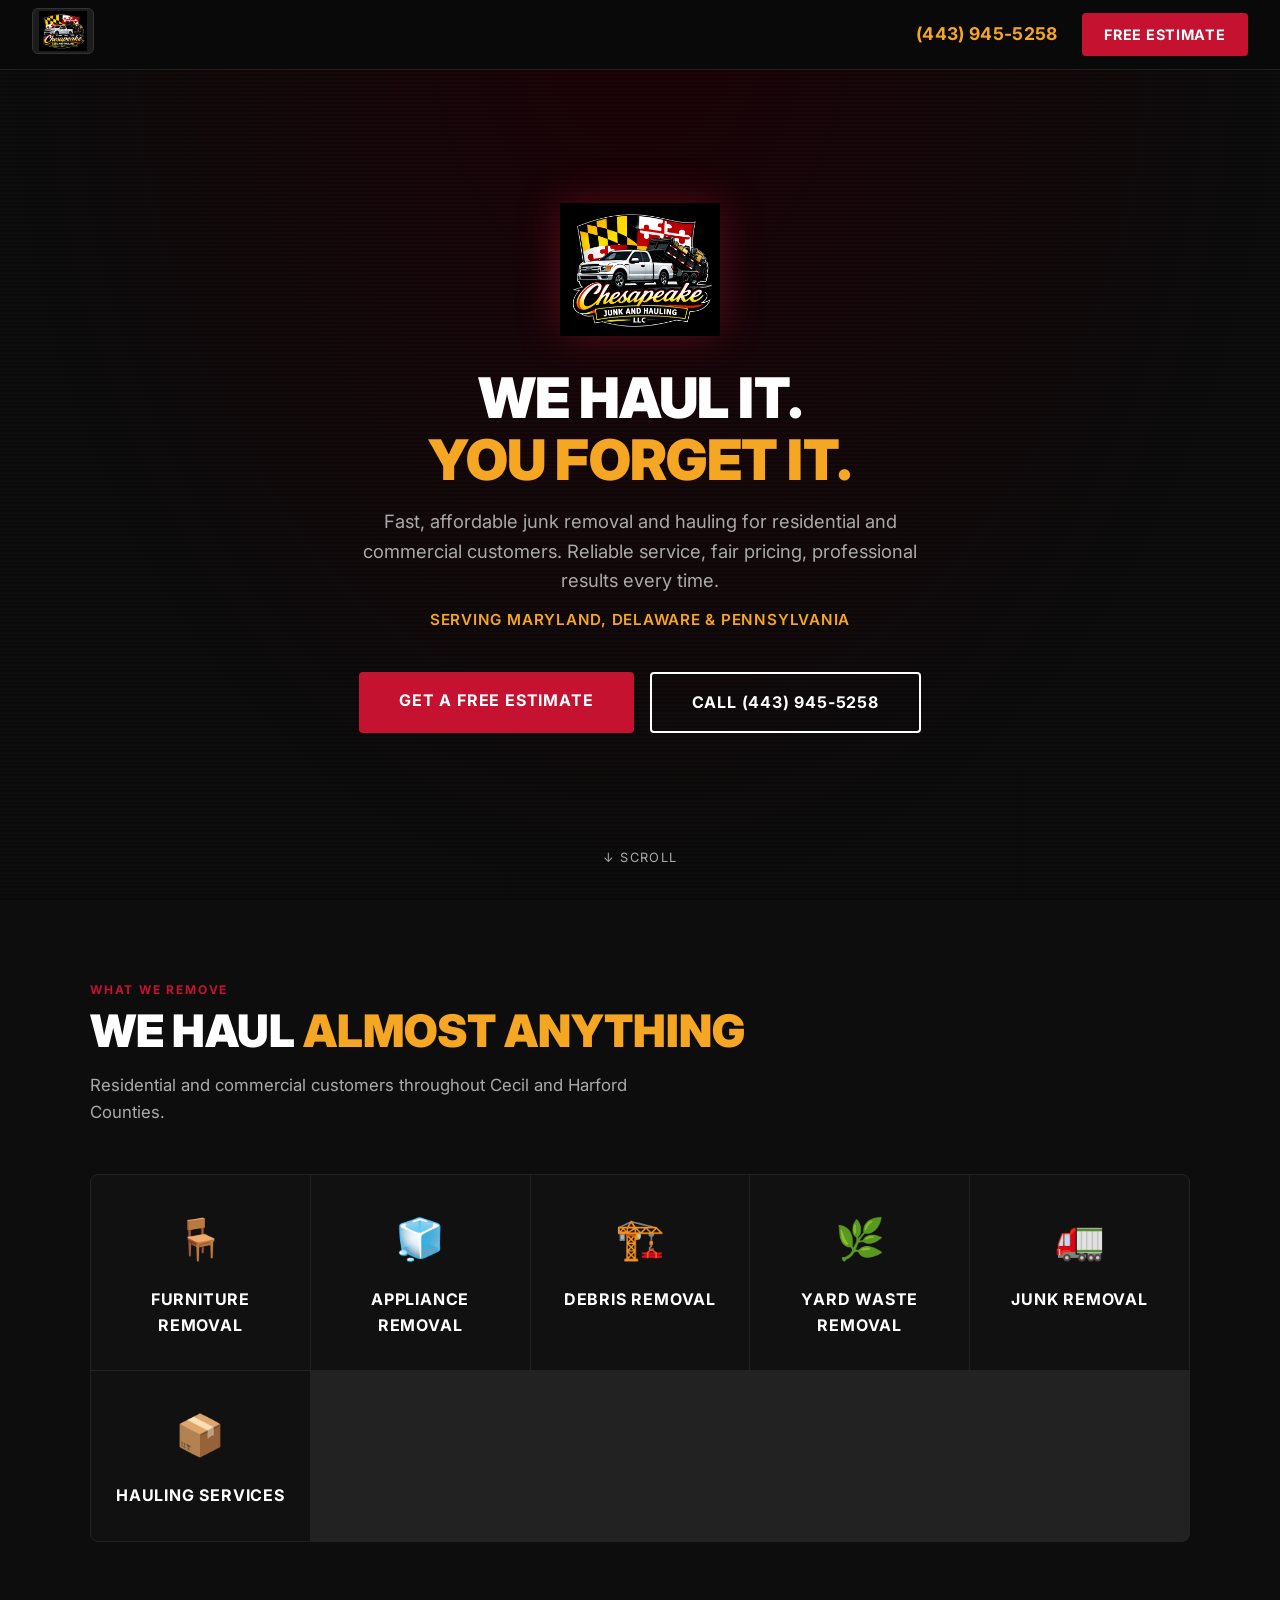
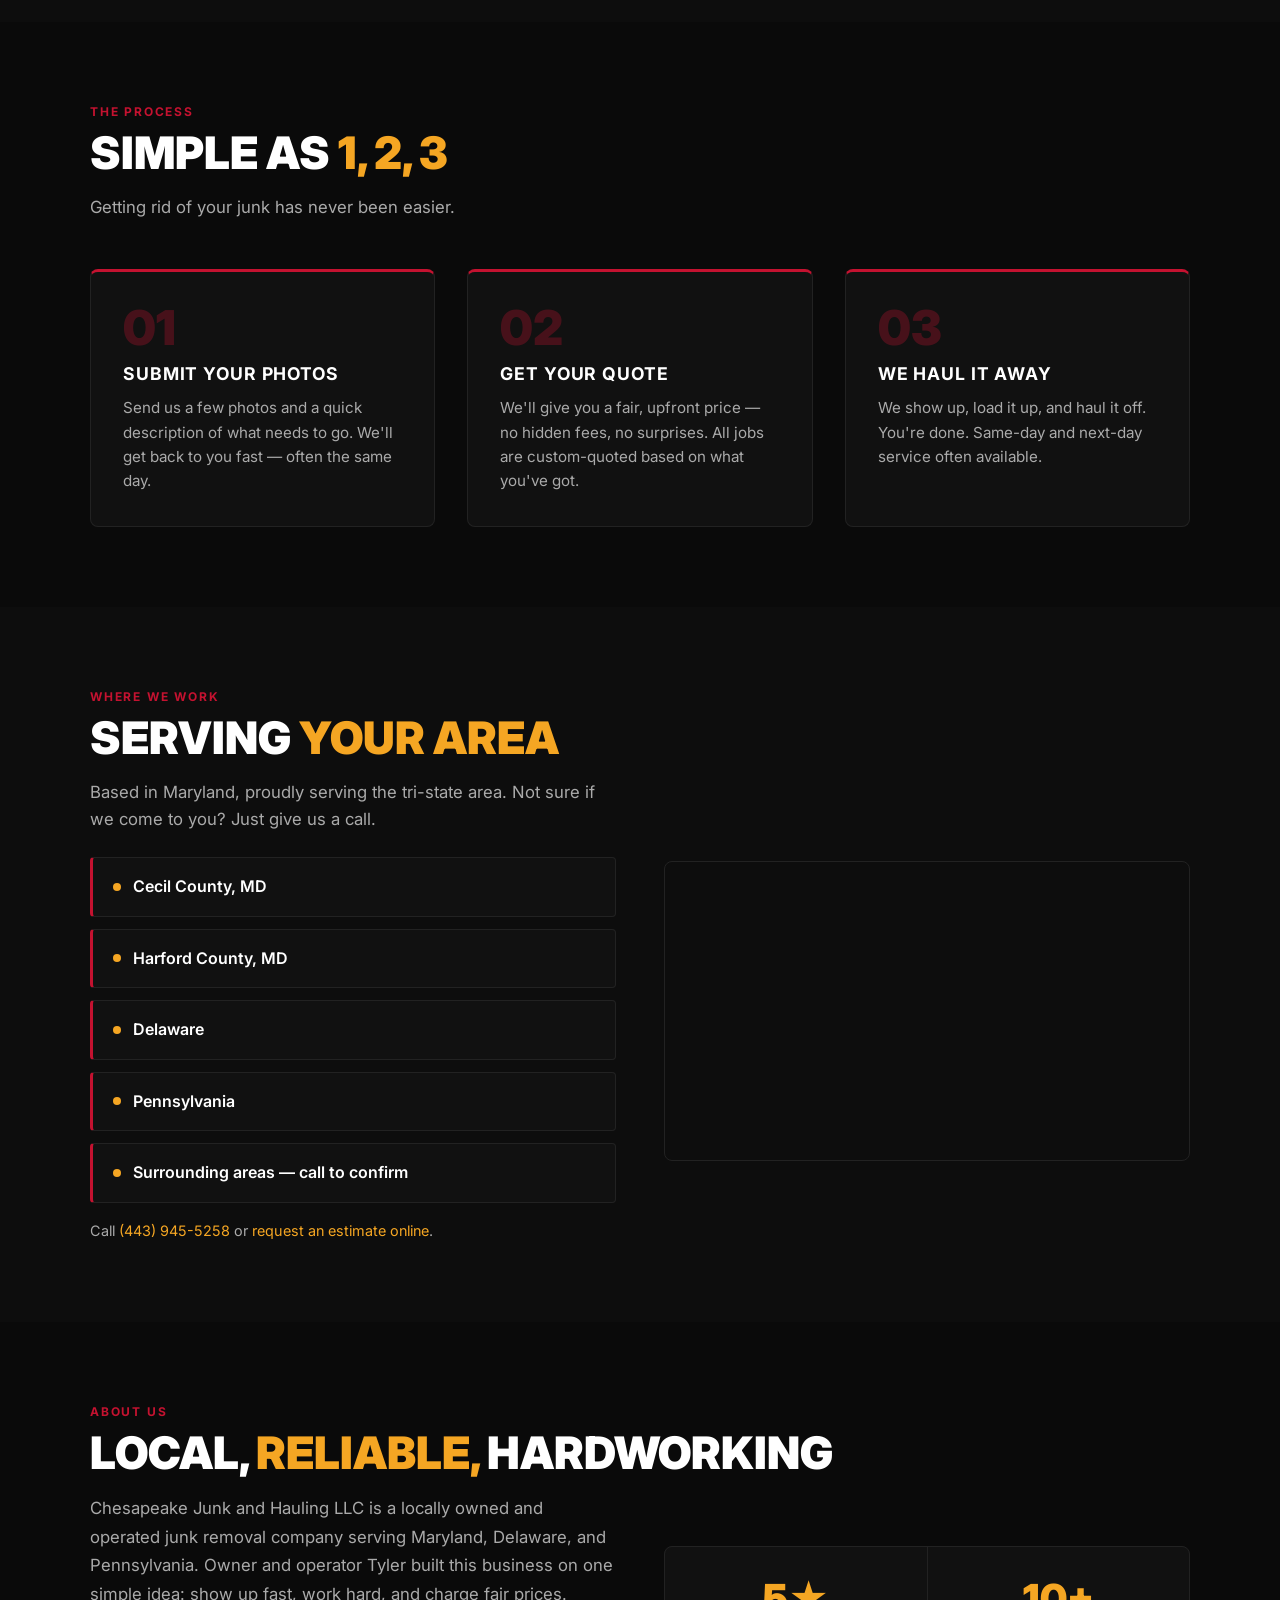
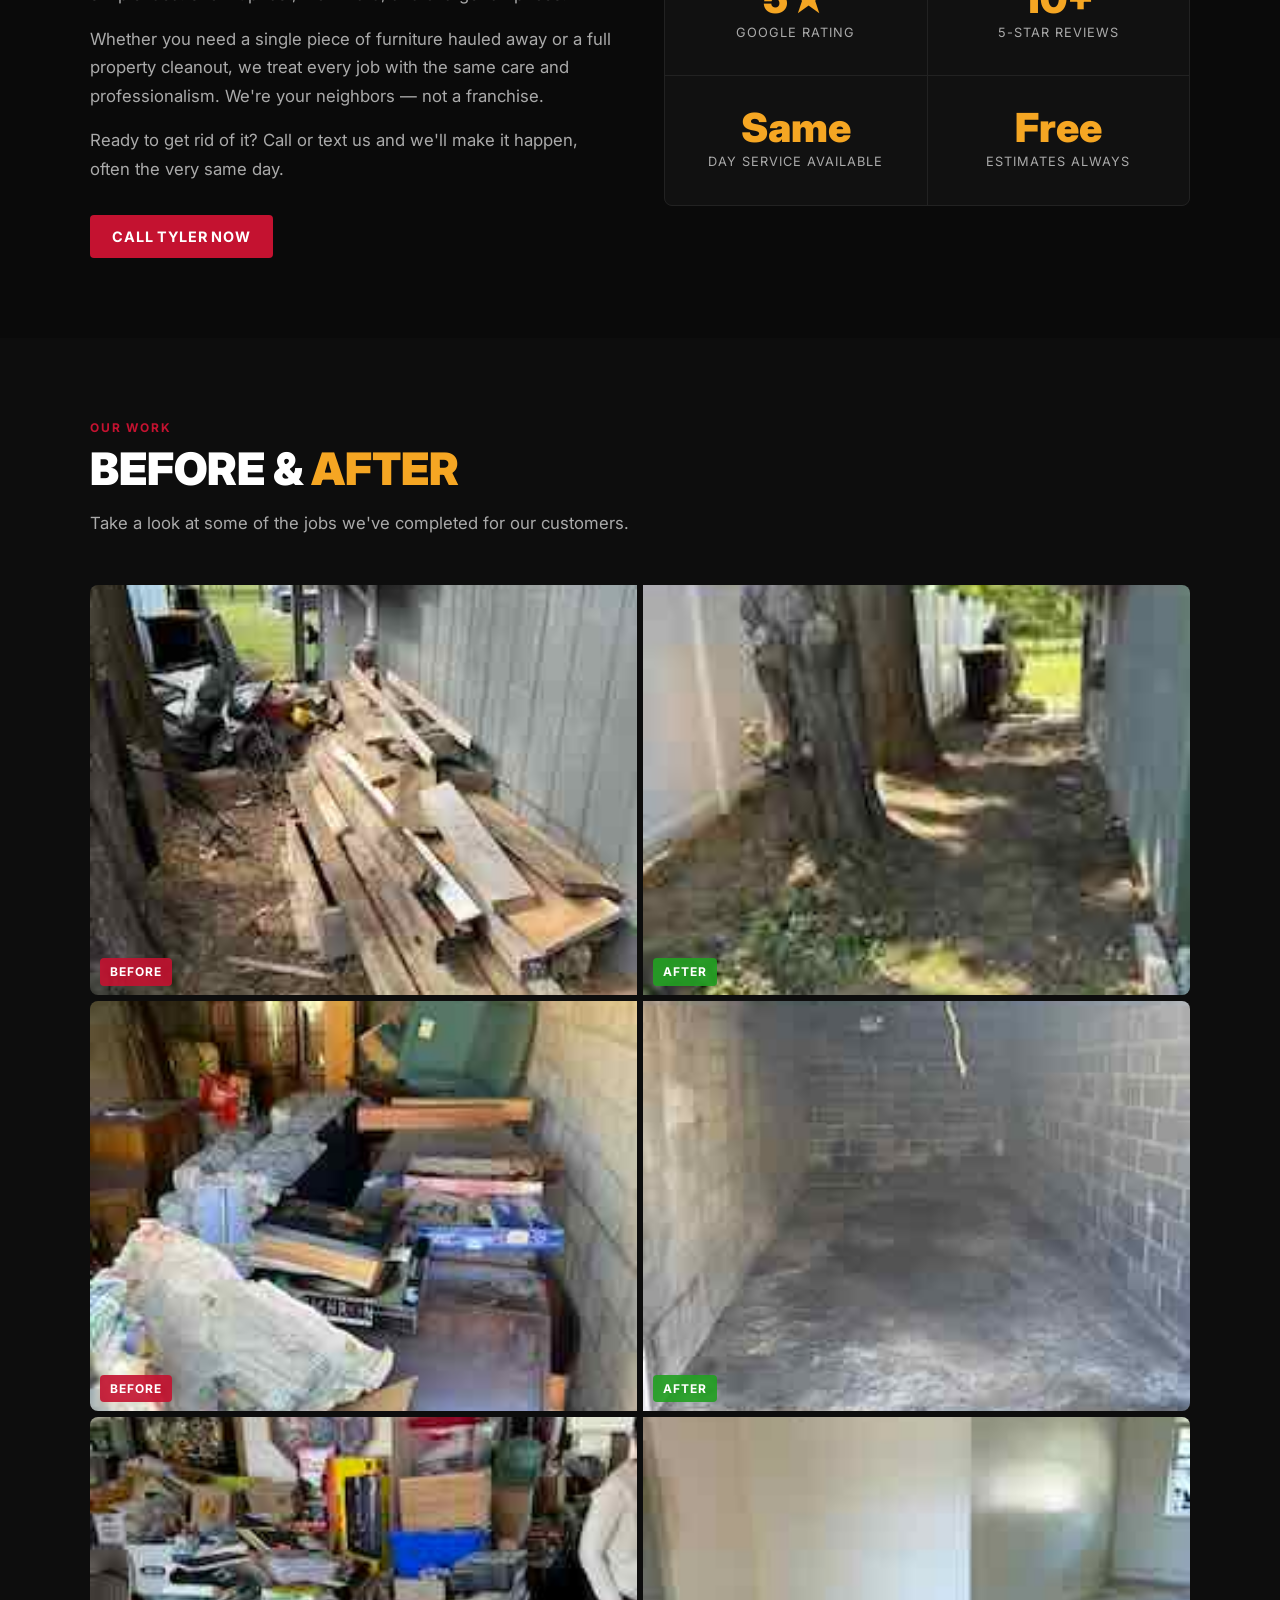
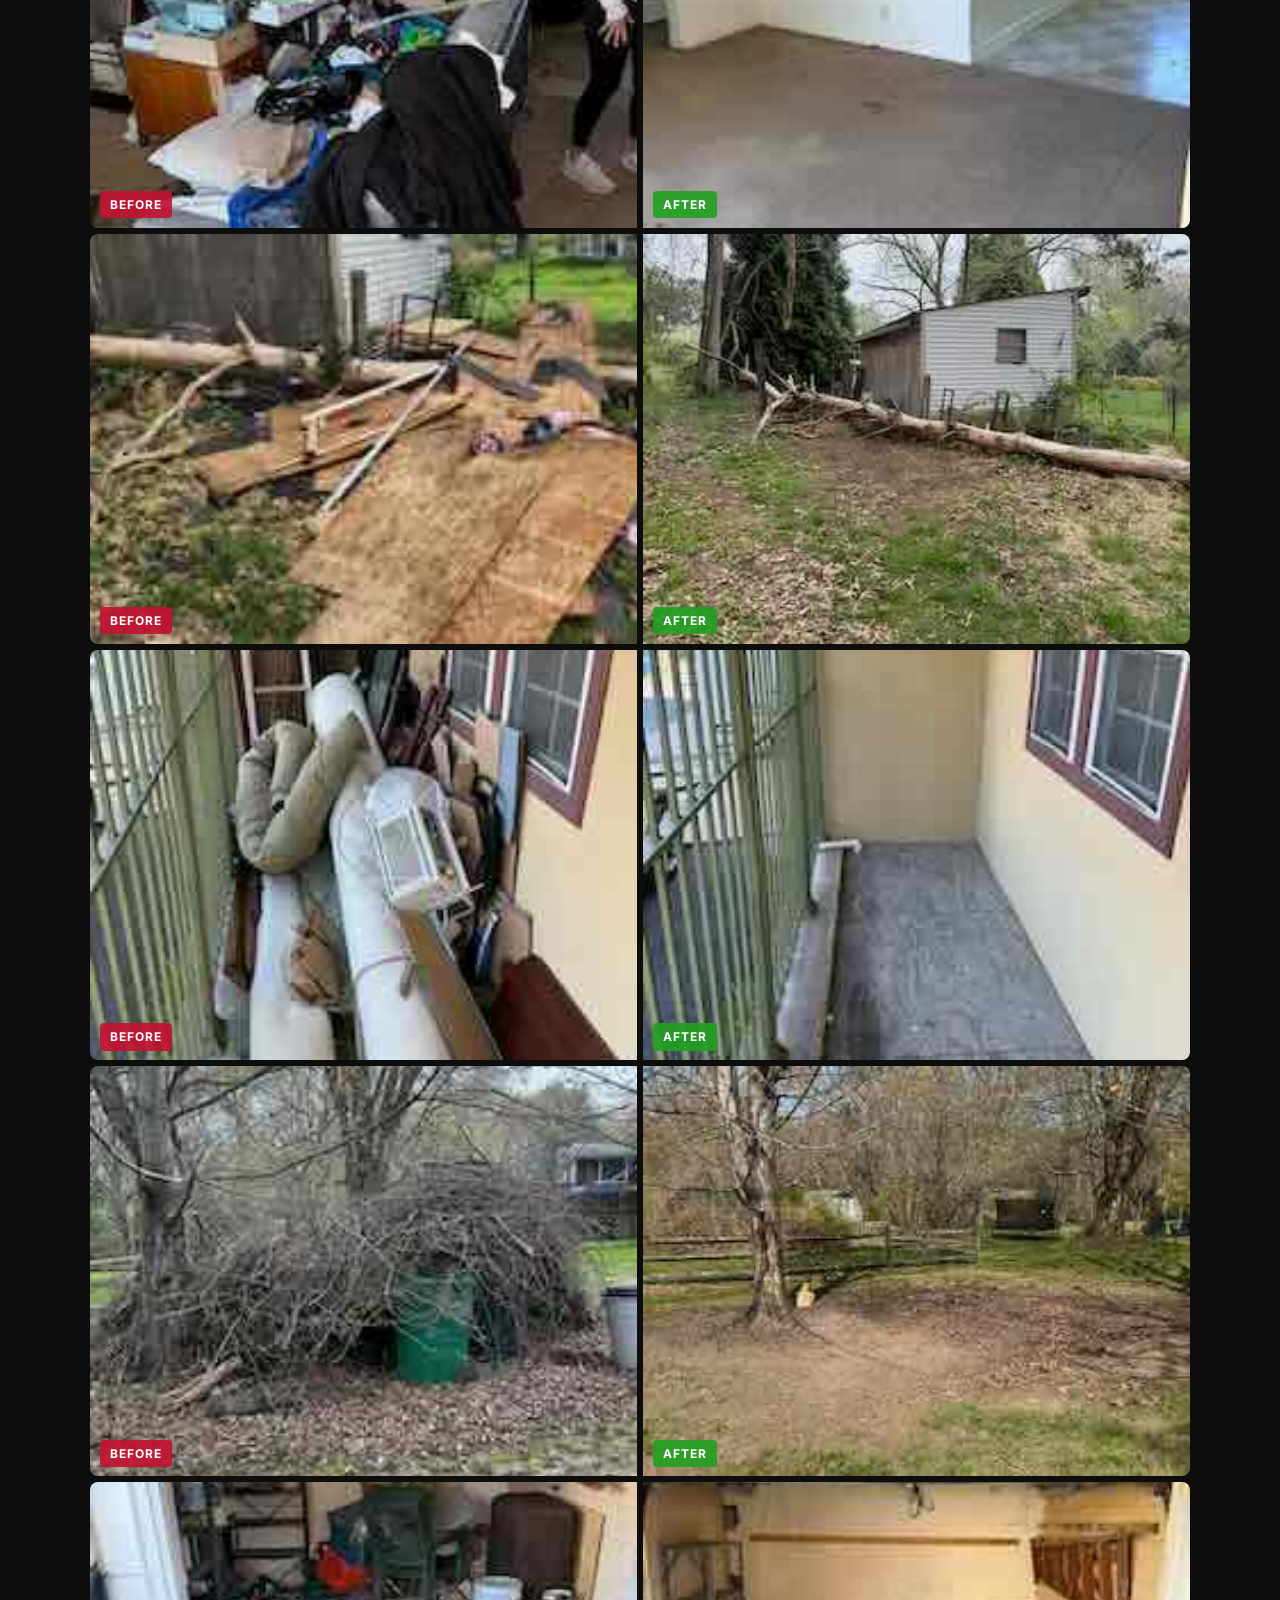
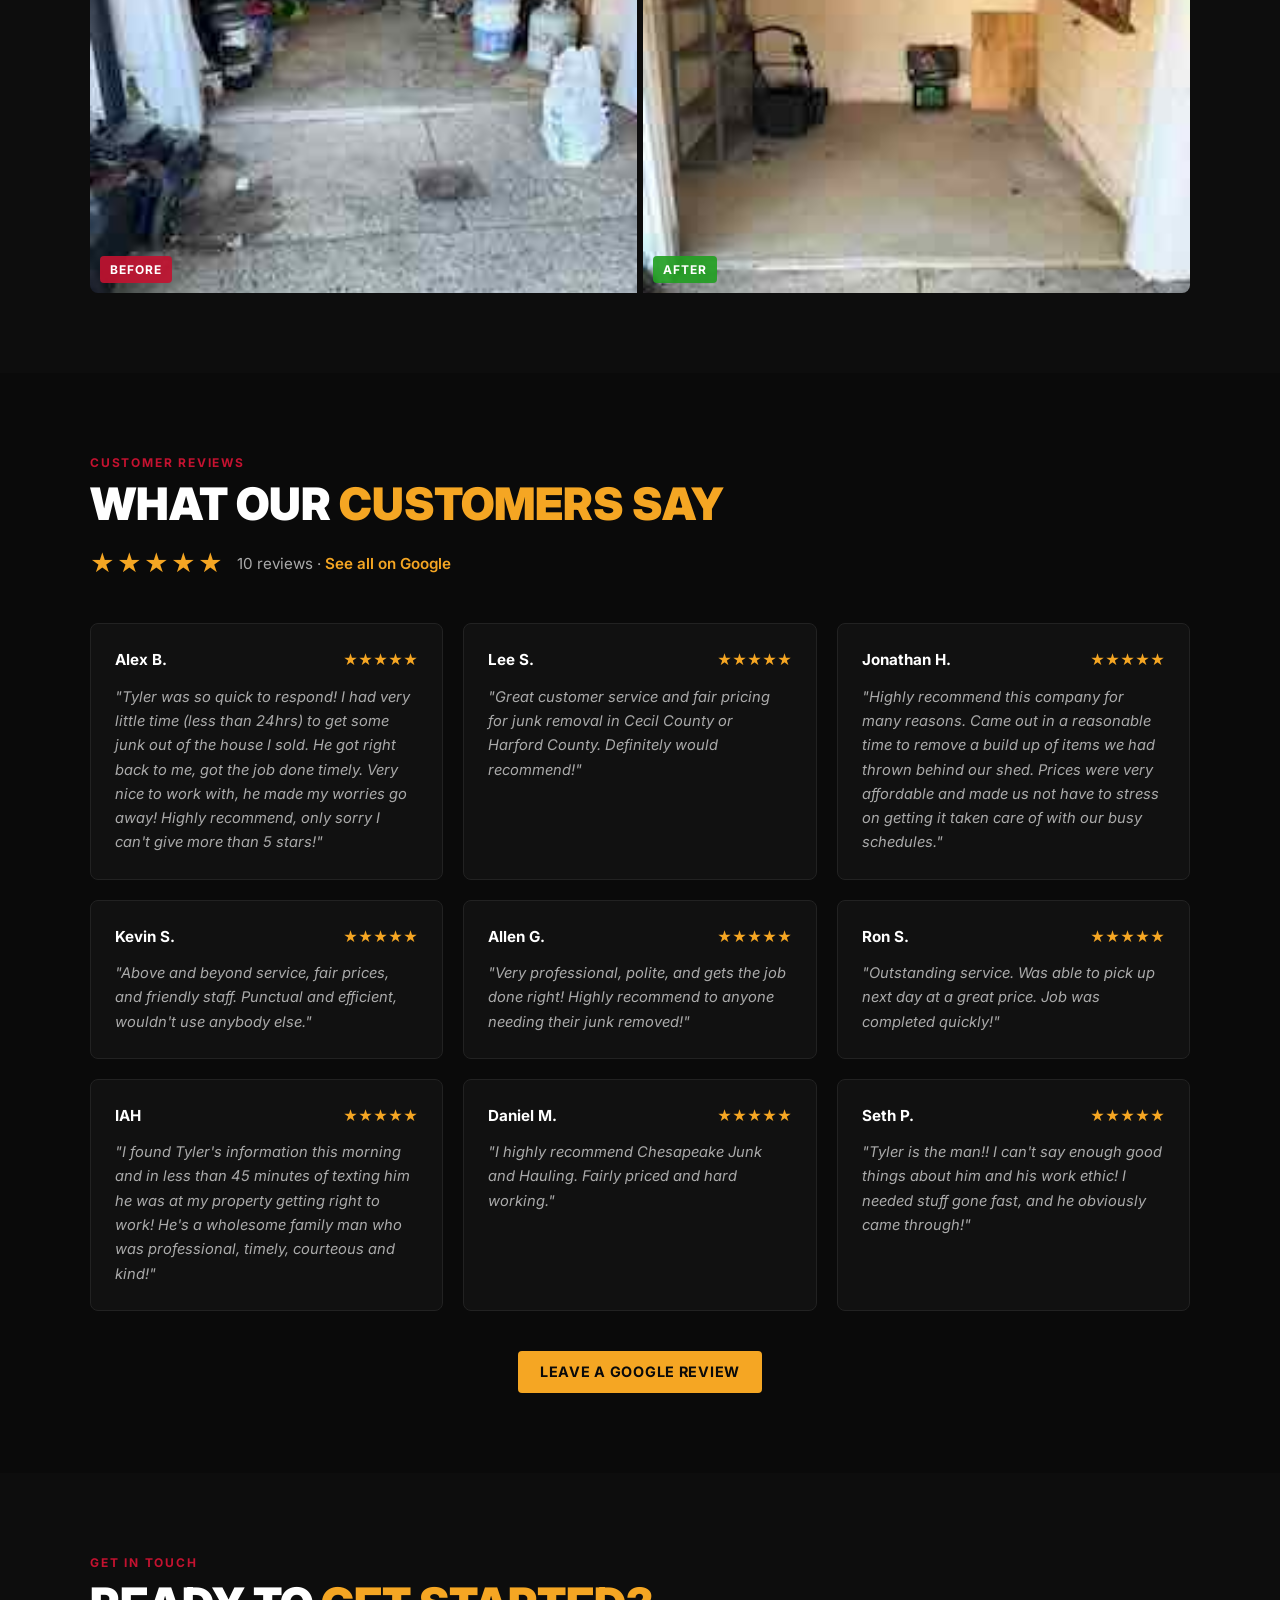
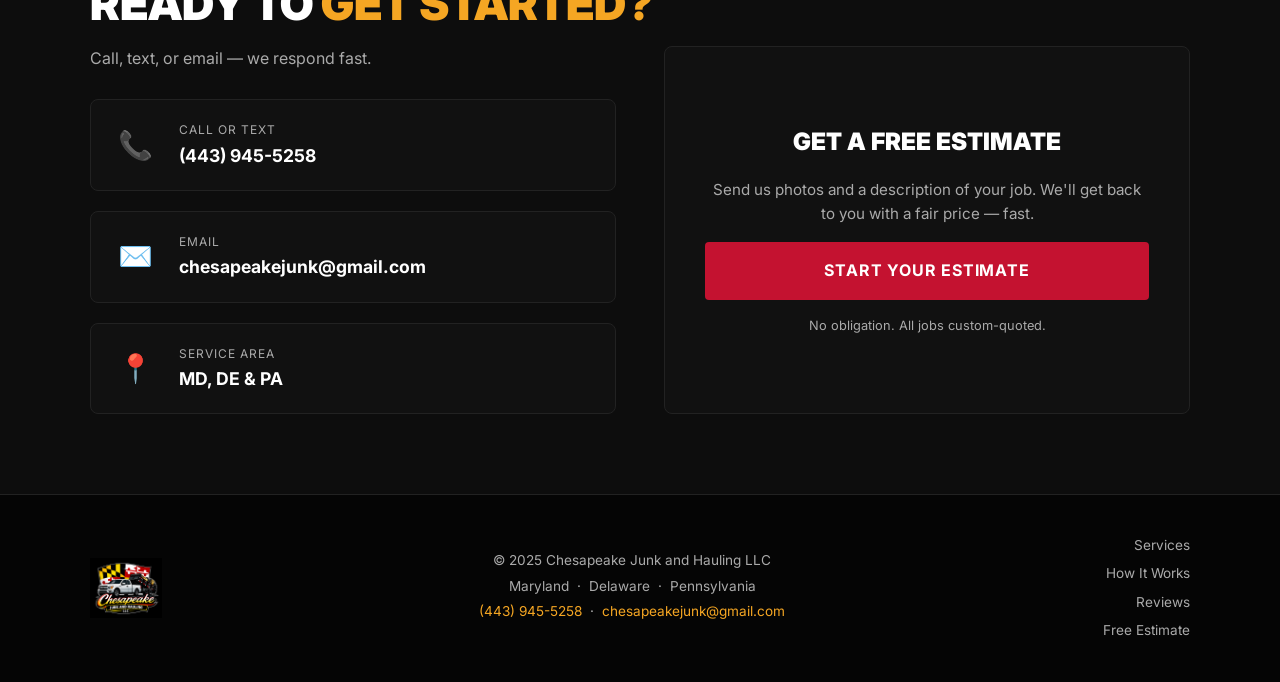
==== commit 433d2e03: "Build before/after gallery with 7 job pairs Side-by-side layout with red Before / green After labels" ====
--- a/index.html
+++ b/index.html
@@ -170,8 +170,85 @@
     <p class="section-label">Our Work</p>
     <h2 class="section-title">Before &amp; <span>After</span></h2>
     <p class="section-sub">Take a look at some of the jobs we've completed for our customers.</p>
-    <div class="gallery-grid" id="gallery-grid">
-      <!-- photos coming soon -->
+    <div class="ba-grid">
+
+      <div class="ba-pair">
+        <div class="ba-item" onclick="openLightbox(this)">
+          <img src="job1_before.jpeg" alt="Before — debris removal" loading="lazy" />
+          <span class="ba-label before">Before</span>
+        </div>
+        <div class="ba-item" onclick="openLightbox(this)">
+          <img src="job1_after.jpeg" alt="After — debris removal" loading="lazy" />
+          <span class="ba-label after">After</span>
+        </div>
+      </div>
+
+      <div class="ba-pair">
+        <div class="ba-item" onclick="openLightbox(this)">
+          <img src="job2_before.jpeg" alt="Before — junk removal" loading="lazy" />
+          <span class="ba-label before">Before</span>
+        </div>
+        <div class="ba-item" onclick="openLightbox(this)">
+          <img src="job2_after.jpeg" alt="After — junk removal" loading="lazy" />
+          <span class="ba-label after">After</span>
+        </div>
+      </div>
+
+      <div class="ba-pair">
+        <div class="ba-item" onclick="openLightbox(this)">
+          <img src="job3_before.jpeg" alt="Before — junk removal" loading="lazy" />
+          <span class="ba-label before">Before</span>
+        </div>
+        <div class="ba-item" onclick="openLightbox(this)">
+          <img src="job3_after.jpeg" alt="After — junk removal" loading="lazy" />
+          <span class="ba-label after">After</span>
+        </div>
+      </div>
+
+      <div class="ba-pair">
+        <div class="ba-item" onclick="openLightbox(this)">
+          <img src="job4_before.jpeg" alt="Before — junk removal" loading="lazy" />
+          <span class="ba-label before">Before</span>
+        </div>
+        <div class="ba-item" onclick="openLightbox(this)">
+          <img src="job4_after.jpeg" alt="After — junk removal" loading="lazy" />
+          <span class="ba-label after">After</span>
+        </div>
+      </div>
+
+      <div class="ba-pair">
+        <div class="ba-item" onclick="openLightbox(this)">
+          <img src="job5_before.jpeg" alt="Before — junk removal" loading="lazy" />
+          <span class="ba-label before">Before</span>
+        </div>
+        <div class="ba-item" onclick="openLightbox(this)">
+          <img src="job5_after.jpeg" alt="After — junk removal" loading="lazy" />
+          <span class="ba-label after">After</span>
+        </div>
+      </div>
+
+      <div class="ba-pair">
+        <div class="ba-item" onclick="openLightbox(this)">
+          <img src="job6_before.jpeg" alt="Before — junk removal" loading="lazy" />
+          <span class="ba-label before">Before</span>
+        </div>
+        <div class="ba-item" onclick="openLightbox(this)">
+          <img src="job6_after.jpeg" alt="After — junk removal" loading="lazy" />
+          <span class="ba-label after">After</span>
+        </div>
+      </div>
+
+      <div class="ba-pair">
+        <div class="ba-item" onclick="openLightbox(this)">
+          <img src="job7_before.jpeg" alt="Before — junk removal" loading="lazy" />
+          <span class="ba-label before">Before</span>
+        </div>
+        <div class="ba-item" onclick="openLightbox(this)">
+          <img src="job7_after.jpeg" alt="After — junk removal" loading="lazy" />
+          <span class="ba-label after">After</span>
+        </div>
+      </div>
+
     </div>
   </div>
 </section>
--- a/css/style.css
+++ b/css/style.css
@@ -441,6 +441,63 @@
 
 .gallery-item:hover img { transform: scale(1.05); }
 
+/* ── BEFORE / AFTER GALLERY ── */
+.ba-grid {
+  display: flex;
+  flex-direction: column;
+  gap: 6px;
+}
+
+.ba-pair {
+  display: grid;
+  grid-template-columns: 1fr 1fr;
+  gap: 6px;
+  border-radius: 8px;
+  overflow: hidden;
+}
+
+.ba-item {
+  position: relative;
+  aspect-ratio: 4/3;
+  overflow: hidden;
+  cursor: pointer;
+}
+
+.ba-item img {
+  width: 100%;
+  height: 100%;
+  object-fit: cover;
+  transition: transform 0.3s;
+}
+
+.ba-item:hover img { transform: scale(1.04); }
+
+.ba-label {
+  position: absolute;
+  bottom: 0.6rem;
+  left: 0.6rem;
+  font-size: 0.75rem;
+  font-weight: 700;
+  text-transform: uppercase;
+  letter-spacing: 0.08em;
+  padding: 0.25rem 0.65rem;
+  border-radius: 4px;
+}
+
+.ba-label.before {
+  background: rgba(196,18,48,0.9);
+  color: #fff;
+}
+
+.ba-label.after {
+  background: rgba(34,160,34,0.9);
+  color: #fff;
+}
+
+@media (max-width: 480px) {
+  .ba-pair { grid-template-columns: 1fr; }
+}
+
 /* lightbox */
 .lightbox {
   display: none;
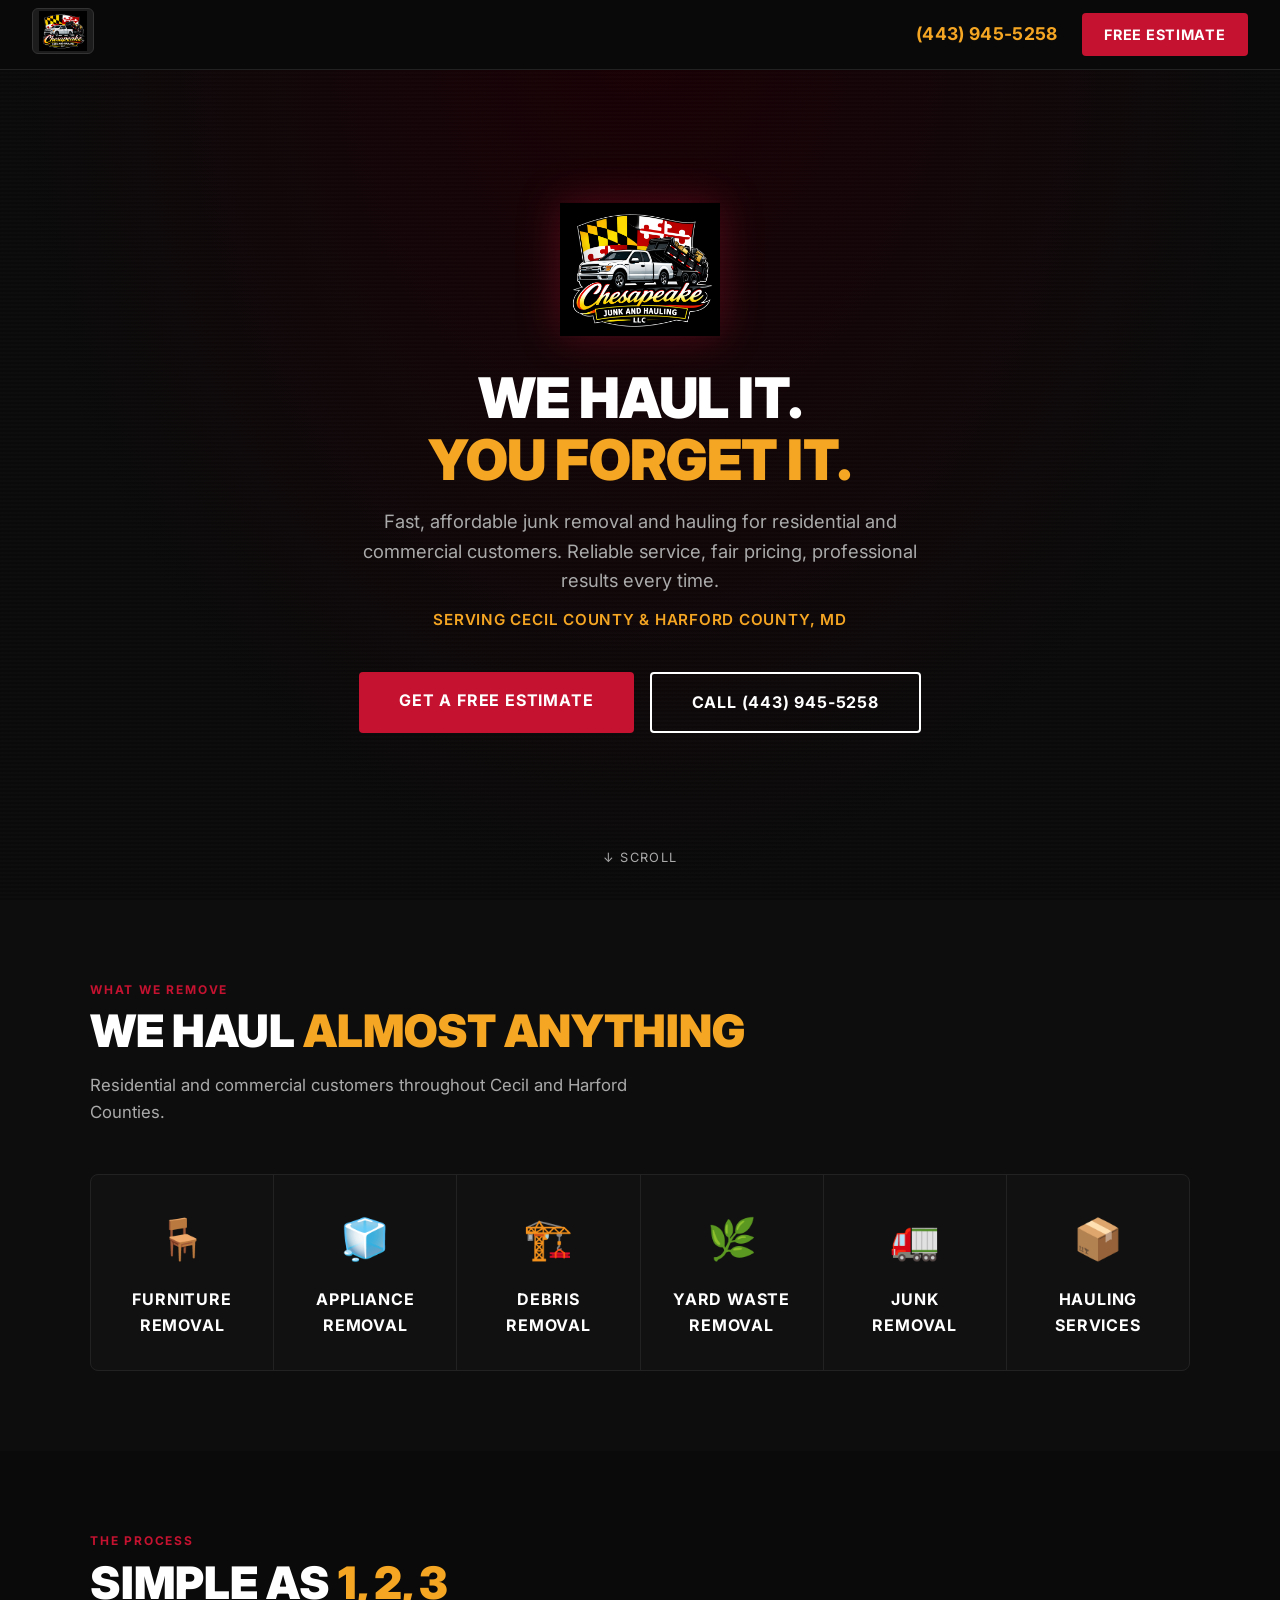
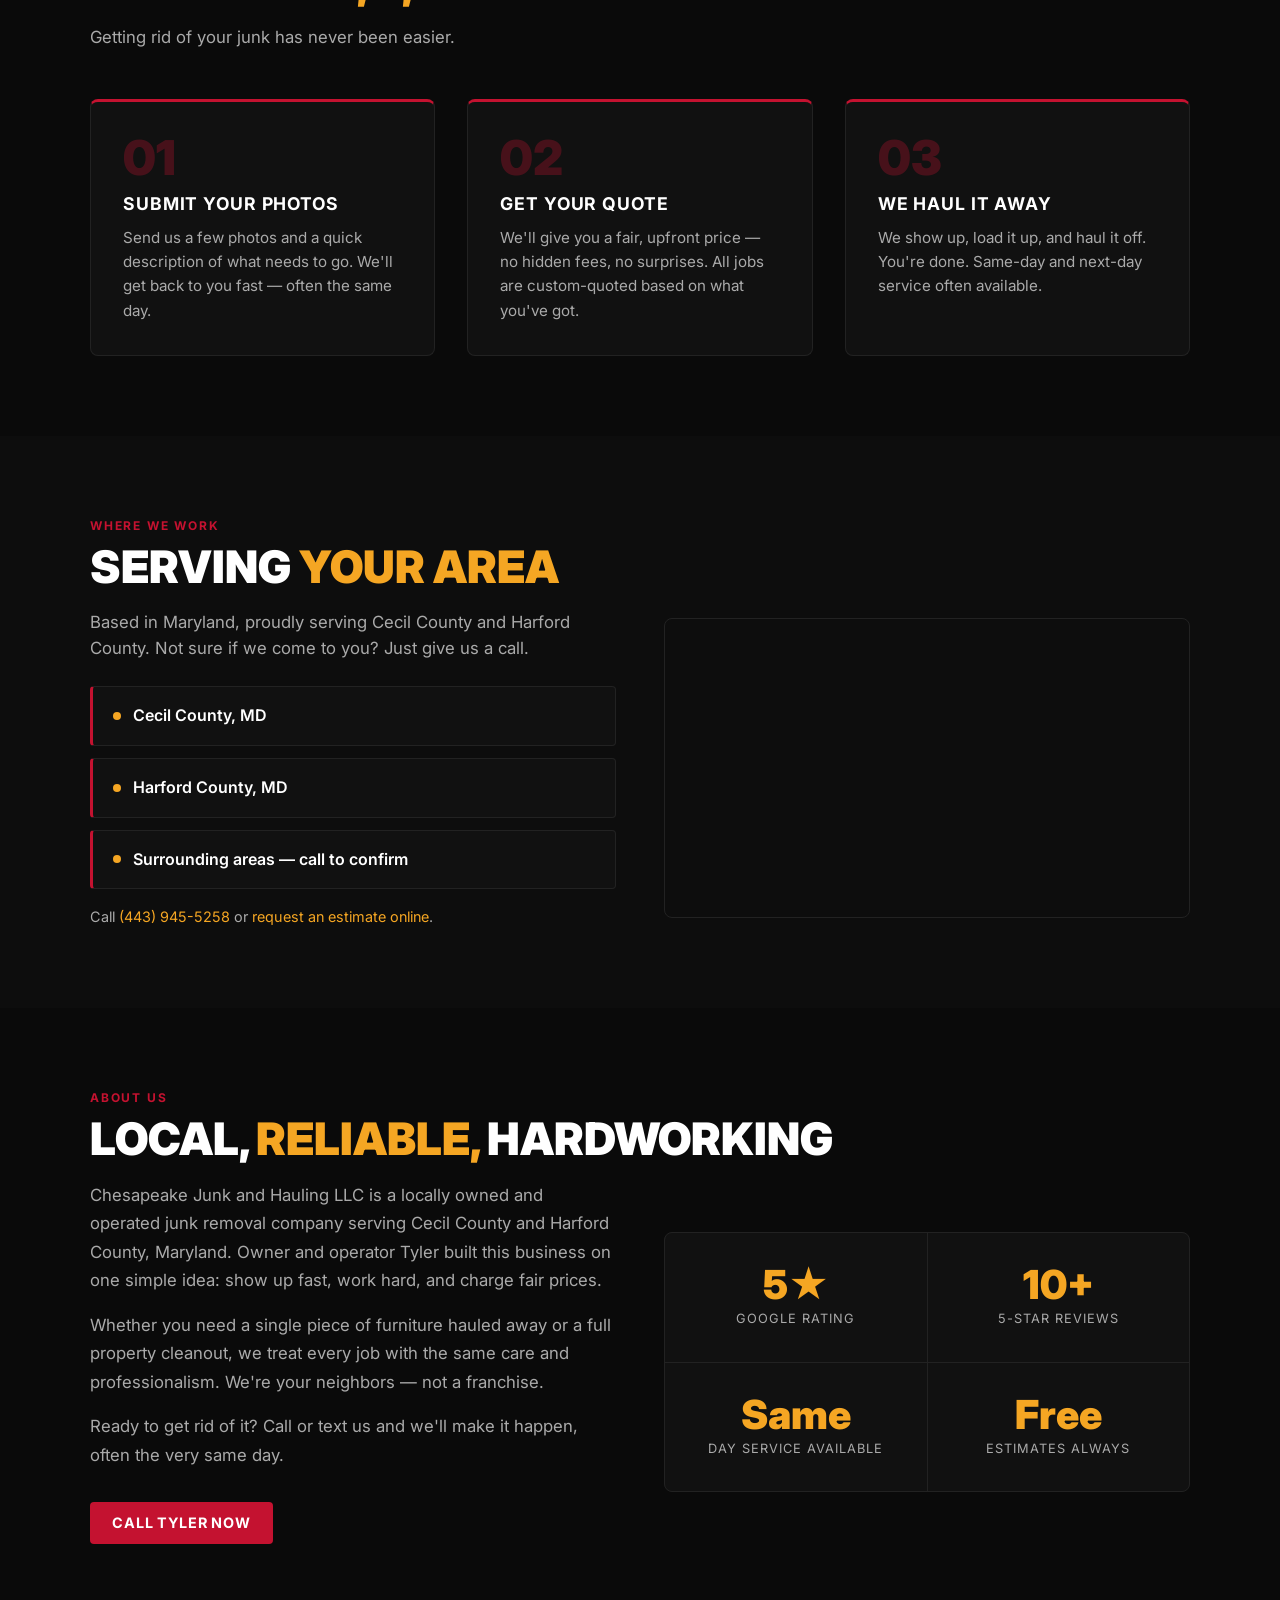
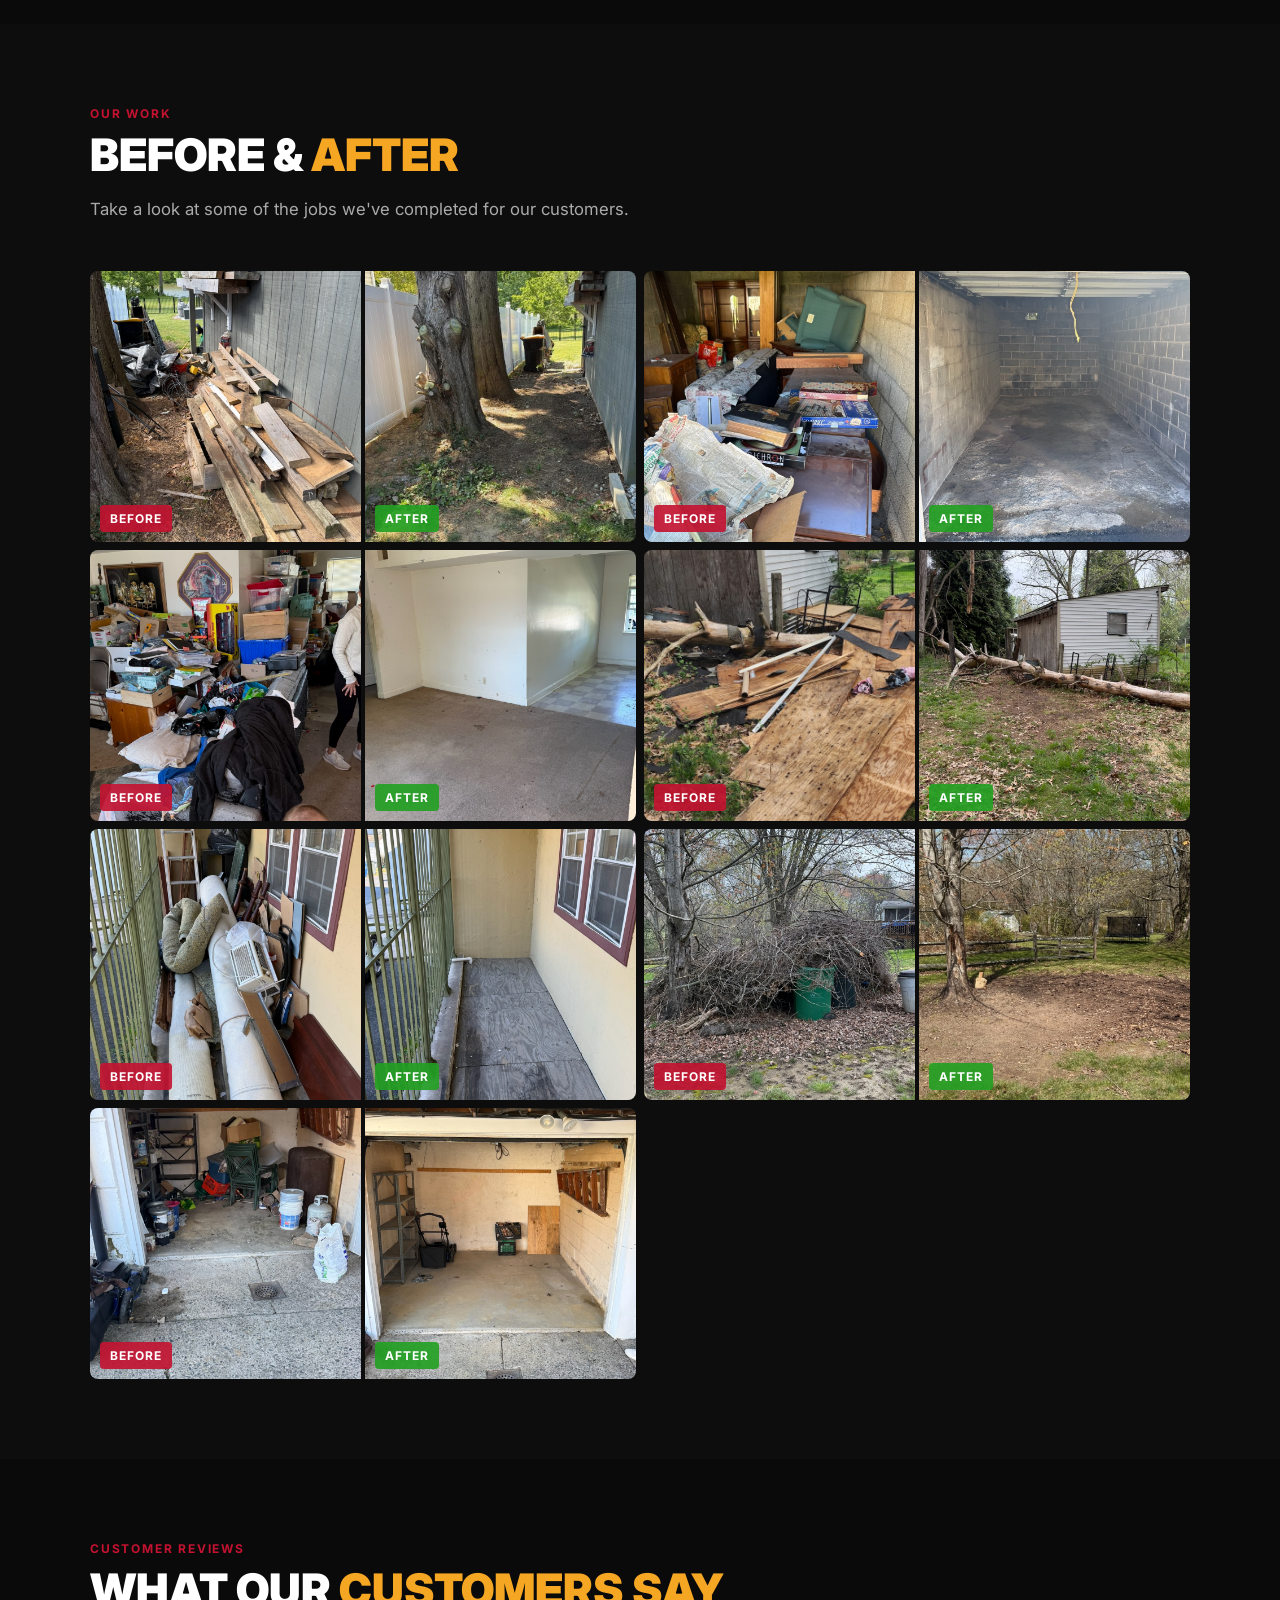
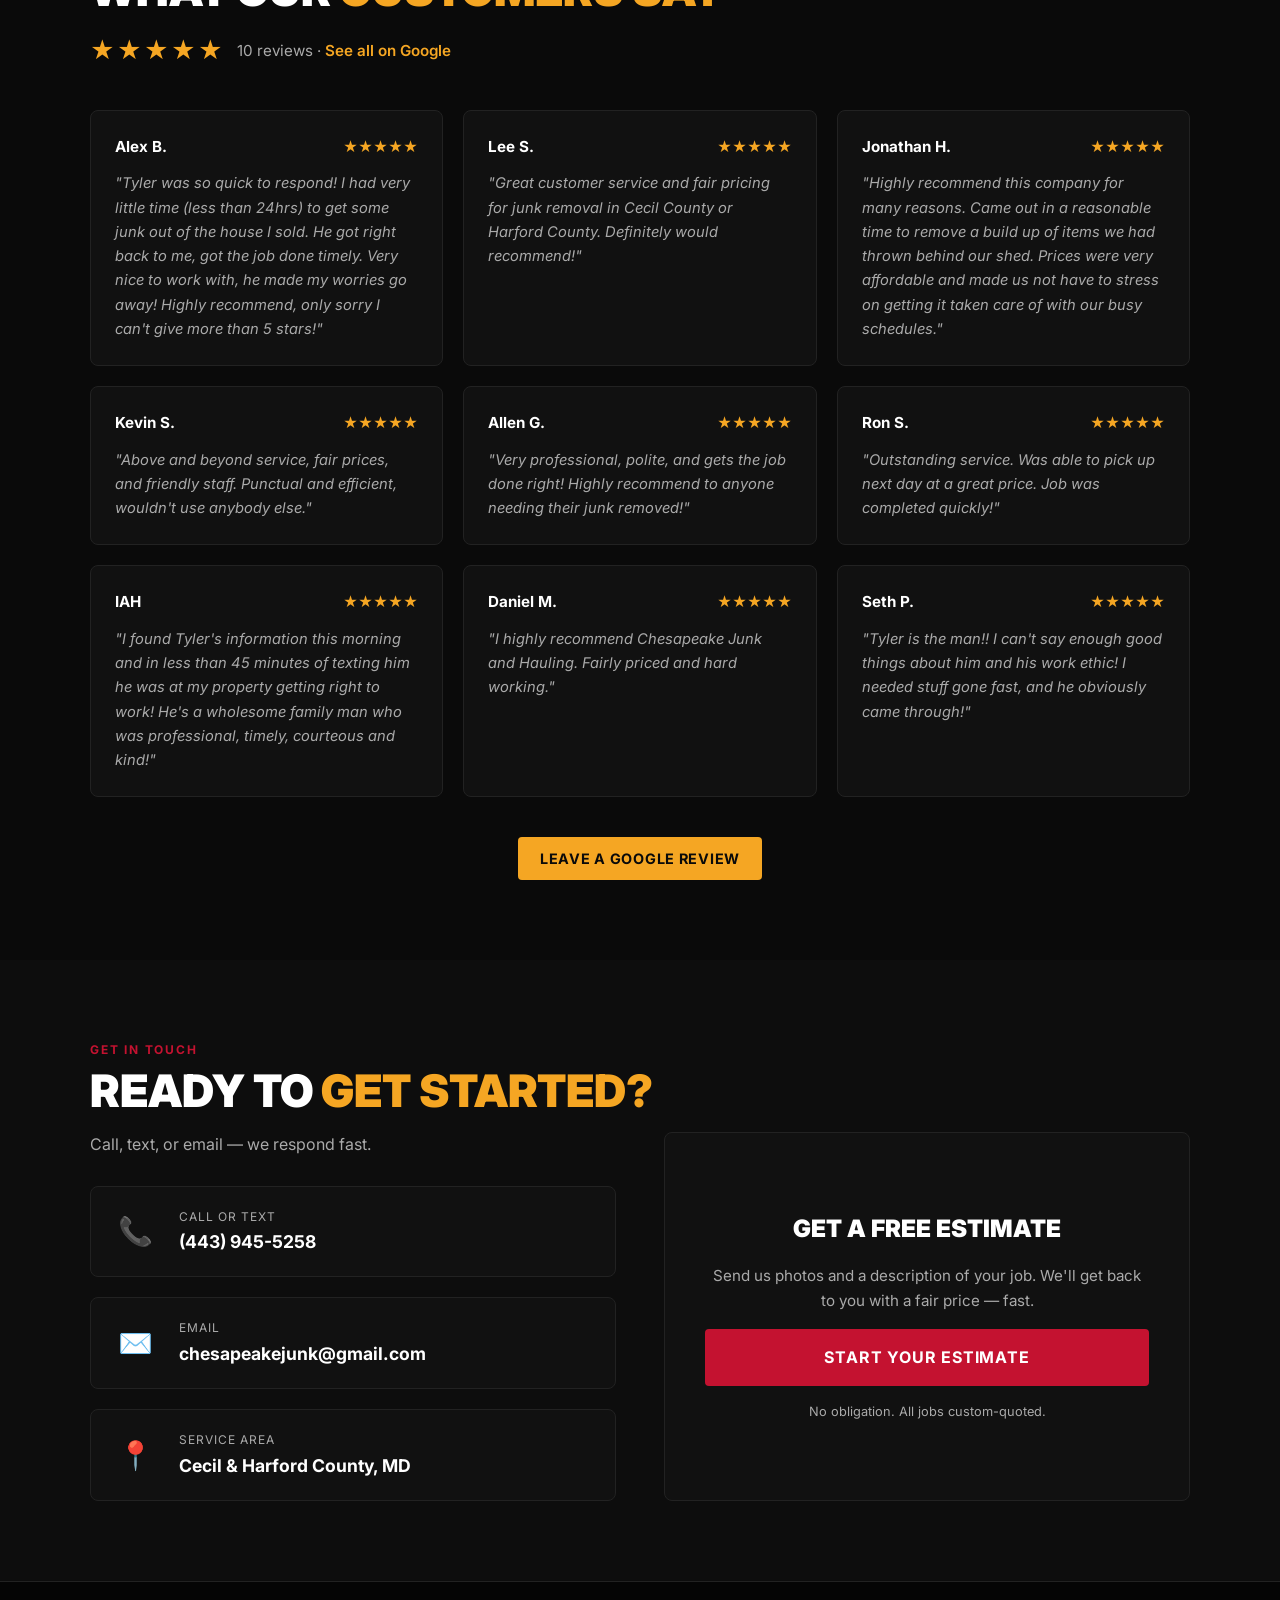
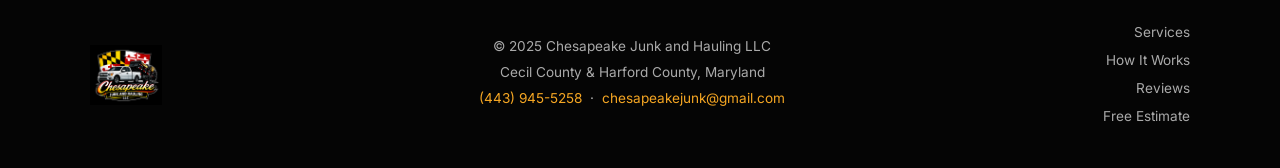
==== commit dc7d9484: "Fix gallery to use before/after job photos Replace old Facebook filenames with job1-7 before/after p" ====
--- a/index.html
+++ b/index.html
@@ -3,8 +3,8 @@
 <head>
   <meta charset="UTF-8" />
   <meta name="viewport" content="width=device-width, initial-scale=1.0" />
-  <title>Chesapeake Junk and Hauling LLC — Cecil & Harford County, MD | Delaware | Pennsylvania</title>
-  <meta name="description" content="Fast, affordable junk removal and hauling for residential and commercial customers in Cecil County, Harford County MD, Delaware, and Pennsylvania. Call (443) 945-5258 for a free estimate." />
+  <title>Chesapeake Junk and Hauling LLC — Cecil & Harford County, MD</title>
+  <meta name="description" content="Fast, affordable junk removal and hauling for residential and commercial customers in Cecil County and Harford County, MD. Call (443) 945-5258 for a free estimate." />
   <link rel="icon" type="image/png" href="cjh_logo_1.png" />
   <link rel="stylesheet" href="css/style.css" />
   <link rel="preconnect" href="https://fonts.googleapis.com" />
@@ -30,7 +30,7 @@
     <img src="cjh_logo_1.png" alt="Chesapeake Junk and Hauling LLC" class="hero-logo" />
     <h1 class="hero-headline">We Haul It.<br /><span>You Forget It.</span></h1>
     <p class="hero-sub">Fast, affordable junk removal and hauling for residential and commercial customers. Reliable service, fair pricing, professional results every time.</p>
-    <p class="hero-area">Serving Maryland, Delaware &amp; Pennsylvania</p>
+    <p class="hero-area">Serving Cecil County &amp; Harford County, MD</p>
     <div class="hero-cta">
       <a href="estimate.html" class="btn btn-primary btn-lg">Get a Free Estimate</a>
       <a href="tel:4439455258" class="btn btn-outline btn-lg">Call (443) 945-5258</a>
@@ -107,12 +107,10 @@
     <h2 class="section-title">Serving <span>Your Area</span></h2>
     <div class="area-content">
       <div>
-        <p class="section-sub" style="margin-bottom:1.5rem;">Based in Maryland, proudly serving the tri-state area. Not sure if we come to you? Just give us a call.</p>
+        <p class="section-sub" style="margin-bottom:1.5rem;">Based in Maryland, proudly serving Cecil County and Harford County. Not sure if we come to you? Just give us a call.</p>
         <div class="area-counties">
           <div class="county"><span class="county-dot"></span>Cecil County, MD</div>
           <div class="county"><span class="county-dot"></span>Harford County, MD</div>
-          <div class="county"><span class="county-dot"></span>Delaware</div>
-          <div class="county"><span class="county-dot"></span>Pennsylvania</div>
           <div class="county"><span class="county-dot"></span>Surrounding areas — call to confirm</div>
         </div>
         <p class="area-note">Call <a href="tel:4439455258" style="color:var(--gold)">(443) 945-5258</a> or <a href="estimate.html" style="color:var(--gold)">request an estimate online</a>.</p>
@@ -120,7 +118,7 @@
       <div class="map-embed">
         <iframe
           title="Service area map"
-          src="https://www.google.com/maps/embed?pb=!1m14!1m12!1m3!1d196316!2d-75.9779!3d39.5651!2m3!1f0!2f0!3f0!3m2!1i1024!2i768!4f13.1!5e0!3m2!1sen!2sus!4v1"
+          src="https://www.google.com/maps/embed?pb=!1m18!1m12!1m3!1d393918.5!2d-76.3!3d39.6!2m3!1f0!2f0!3f0!3m2!1i1024!2i768!4f13.1!3m3!1m2!1s0xa0b65fd586cd8cc9%3A0x5579411140b2cded!2sChesapeake+Junk+and+Hauling+LLC!5e0!3m2!1sen!2sus!4v1"
           allowfullscreen=""
           loading="lazy"
           referrerpolicy="no-referrer-when-downgrade">
@@ -137,7 +135,7 @@
     <h2 class="section-title">Local, <span>Reliable,</span> Hardworking</h2>
     <div class="about-content">
       <div class="about-text">
-        <p>Chesapeake Junk and Hauling LLC is a locally owned and operated junk removal company serving Maryland, Delaware, and Pennsylvania. Owner and operator Tyler built this business on one simple idea: show up fast, work hard, and charge fair prices.</p>
+        <p>Chesapeake Junk and Hauling LLC is a locally owned and operated junk removal company serving Cecil County and Harford County, Maryland. Owner and operator Tyler built this business on one simple idea: show up fast, work hard, and charge fair prices.</p>
         <p>Whether you need a single piece of furniture hauled away or a full property cleanout, we treat every job with the same care and professionalism. We're your neighbors — not a franchise.</p>
         <p>Ready to get rid of it? Call or text us and we'll make it happen, often the very same day.</p>
         <a href="tel:4439455258" class="btn btn-primary" style="margin-top:1rem;">Call Tyler Now</a>
@@ -171,84 +169,76 @@
     <h2 class="section-title">Before &amp; <span>After</span></h2>
     <p class="section-sub">Take a look at some of the jobs we've completed for our customers.</p>
     <div class="ba-grid">
-
-      <div class="ba-pair">
-        <div class="ba-item" onclick="openLightbox(this)">
-          <img src="job1_before.jpeg" alt="Before — debris removal" loading="lazy" />
-          <span class="ba-label before">Before</span>
-        </div>
-        <div class="ba-item" onclick="openLightbox(this)">
-          <img src="job1_after.jpeg" alt="After — debris removal" loading="lazy" />
-          <span class="ba-label after">After</span>
-        </div>
-      </div>
-
-      <div class="ba-pair">
-        <div class="ba-item" onclick="openLightbox(this)">
-          <img src="job2_before.jpeg" alt="Before — junk removal" loading="lazy" />
-          <span class="ba-label before">Before</span>
-        </div>
-        <div class="ba-item" onclick="openLightbox(this)">
-          <img src="job2_after.jpeg" alt="After — junk removal" loading="lazy" />
-          <span class="ba-label after">After</span>
-        </div>
-      </div>
-
-      <div class="ba-pair">
-        <div class="ba-item" onclick="openLightbox(this)">
-          <img src="job3_before.jpeg" alt="Before — junk removal" loading="lazy" />
-          <span class="ba-label before">Before</span>
-        </div>
-        <div class="ba-item" onclick="openLightbox(this)">
-          <img src="job3_after.jpeg" alt="After — junk removal" loading="lazy" />
-          <span class="ba-label after">After</span>
-        </div>
-      </div>
-
-      <div class="ba-pair">
-        <div class="ba-item" onclick="openLightbox(this)">
-          <img src="job4_before.jpeg" alt="Before — junk removal" loading="lazy" />
-          <span class="ba-label before">Before</span>
-        </div>
-        <div class="ba-item" onclick="openLightbox(this)">
-          <img src="job4_after.jpeg" alt="After — junk removal" loading="lazy" />
-          <span class="ba-label after">After</span>
-        </div>
-      </div>
-
-      <div class="ba-pair">
-        <div class="ba-item" onclick="openLightbox(this)">
-          <img src="job5_before.jpeg" alt="Before — junk removal" loading="lazy" />
-          <span class="ba-label before">Before</span>
-        </div>
-        <div class="ba-item" onclick="openLightbox(this)">
-          <img src="job5_after.jpeg" alt="After — junk removal" loading="lazy" />
-          <span class="ba-label after">After</span>
-        </div>
-      </div>
-
-      <div class="ba-pair">
-        <div class="ba-item" onclick="openLightbox(this)">
-          <img src="job6_before.jpeg" alt="Before — junk removal" loading="lazy" />
-          <span class="ba-label before">Before</span>
-        </div>
-        <div class="ba-item" onclick="openLightbox(this)">
-          <img src="job6_after.jpeg" alt="After — junk removal" loading="lazy" />
-          <span class="ba-label after">After</span>
-        </div>
-      </div>
-
-      <div class="ba-pair">
-        <div class="ba-item" onclick="openLightbox(this)">
-          <img src="job7_before.jpeg" alt="Before — junk removal" loading="lazy" />
-          <span class="ba-label before">Before</span>
-        </div>
-        <div class="ba-item" onclick="openLightbox(this)">
-          <img src="job7_after.jpeg" alt="After — junk removal" loading="lazy" />
-          <span class="ba-label after">After</span>
-        </div>
-      </div>
-
+      <div class="ba-pair">
+        <div class="ba-item" onclick="openLightbox(this)">
+          <img src="job1_before.jpeg" alt="Before junk removal" loading="lazy" />
+          <span class="ba-label before">Before</span>
+        </div>
+        <div class="ba-item" onclick="openLightbox(this)">
+          <img src="job1_after.jpeg" alt="After junk removal" loading="lazy" />
+          <span class="ba-label after">After</span>
+        </div>
+      </div>
+      <div class="ba-pair">
+        <div class="ba-item" onclick="openLightbox(this)">
+          <img src="job2_before.jpeg" alt="Before junk removal" loading="lazy" />
+          <span class="ba-label before">Before</span>
+        </div>
+        <div class="ba-item" onclick="openLightbox(this)">
+          <img src="job2_after.jpeg" alt="After junk removal" loading="lazy" />
+          <span class="ba-label after">After</span>
+        </div>
+      </div>
+      <div class="ba-pair">
+        <div class="ba-item" onclick="openLightbox(this)">
+          <img src="job3_before.jpeg" alt="Before junk removal" loading="lazy" />
+          <span class="ba-label before">Before</span>
+        </div>
+        <div class="ba-item" onclick="openLightbox(this)">
+          <img src="job3_after.jpeg" alt="After junk removal" loading="lazy" />
+          <span class="ba-label after">After</span>
+        </div>
+      </div>
+      <div class="ba-pair">
+        <div class="ba-item" onclick="openLightbox(this)">
+          <img src="job4_before.jpeg" alt="Before junk removal" loading="lazy" />
+          <span class="ba-label before">Before</span>
+        </div>
+        <div class="ba-item" onclick="openLightbox(this)">
+          <img src="job4_after.jpeg" alt="After junk removal" loading="lazy" />
+          <span class="ba-label after">After</span>
+        </div>
+      </div>
+      <div class="ba-pair">
+        <div class="ba-item" onclick="openLightbox(this)">
+          <img src="job5_before.jpeg" alt="Before junk removal" loading="lazy" />
+          <span class="ba-label before">Before</span>
+        </div>
+        <div class="ba-item" onclick="openLightbox(this)">
+          <img src="job5_after.jpeg" alt="After junk removal" loading="lazy" />
+          <span class="ba-label after">After</span>
+        </div>
+      </div>
+      <div class="ba-pair">
+        <div class="ba-item" onclick="openLightbox(this)">
+          <img src="job6_before.jpeg" alt="Before junk removal" loading="lazy" />
+          <span class="ba-label before">Before</span>
+        </div>
+        <div class="ba-item" onclick="openLightbox(this)">
+          <img src="job6_after.jpeg" alt="After junk removal" loading="lazy" />
+          <span class="ba-label after">After</span>
+        </div>
+      </div>
+      <div class="ba-pair">
+        <div class="ba-item" onclick="openLightbox(this)">
+          <img src="job7_before.jpeg" alt="Before junk removal" loading="lazy" />
+          <span class="ba-label before">Before</span>
+        </div>
+        <div class="ba-item" onclick="openLightbox(this)">
+          <img src="job7_after.jpeg" alt="After junk removal" loading="lazy" />
+          <span class="ba-label after">After</span>
+        </div>
+      </div>
     </div>
   </div>
 </section>
@@ -359,7 +349,7 @@
           <span class="contact-icon">📍</span>
           <div>
             <p class="contact-method-label">Service Area</p>
-            <p class="contact-method-value">MD, DE &amp; PA</p>
+            <p class="contact-method-value">Cecil &amp; Harford County, MD</p>
           </div>
         </a>
       </div>
@@ -379,7 +369,7 @@
     <img src="cjh_logo_1.png" alt="Chesapeake Junk and Hauling LLC" class="footer-logo" />
     <div class="footer-info">
       <p>&copy; 2025 Chesapeake Junk and Hauling LLC</p>
-      <p>Maryland &nbsp;·&nbsp; Delaware &nbsp;·&nbsp; Pennsylvania</p>
+      <p>Cecil County &amp; Harford County, Maryland</p>
       <p><a href="tel:4439455258">(443) 945-5258</a> &nbsp;·&nbsp; <a href="mailto:chesapeakejunk@gmail.com">chesapeakejunk@gmail.com</a></p>
     </div>
     <div class="footer-links">
--- a/css/style.css
+++ b/css/style.css
@@ -243,12 +243,20 @@
 
 .services-grid {
   display: grid;
-  grid-template-columns: repeat(auto-fit, minmax(200px, 1fr));
+  grid-template-columns: repeat(6, 1fr);
   gap: 1px;
   background: var(--border);
   border: 1px solid var(--border);
   border-radius: 8px;
   overflow: hidden;
+}
+
+@media (max-width: 900px) {
+  .services-grid { grid-template-columns: repeat(3, 1fr); }
+}
+
+@media (max-width: 480px) {
+  .services-grid { grid-template-columns: repeat(2, 1fr); }
 }
 
 .service-card {
@@ -443,22 +451,22 @@
 
 /* ── BEFORE / AFTER GALLERY ── */
 .ba-grid {
-  display: flex;
-  flex-direction: column;
-  gap: 6px;
+  display: grid;
+  grid-template-columns: 1fr 1fr;
+  gap: 8px;
 }
 
 .ba-pair {
   display: grid;
   grid-template-columns: 1fr 1fr;
-  gap: 6px;
+  gap: 4px;
   border-radius: 8px;
   overflow: hidden;
 }
 
 .ba-item {
   position: relative;
-  aspect-ratio: 4/3;
+  aspect-ratio: 1/1;
   overflow: hidden;
   cursor: pointer;
 }
@@ -492,6 +500,10 @@
 .ba-label.after {
   background: rgba(34,160,34,0.9);
   color: #fff;
+}
+
+@media (max-width: 768px) {
+  .ba-grid { grid-template-columns: 1fr; }
 }
 
 @media (max-width: 480px) {
